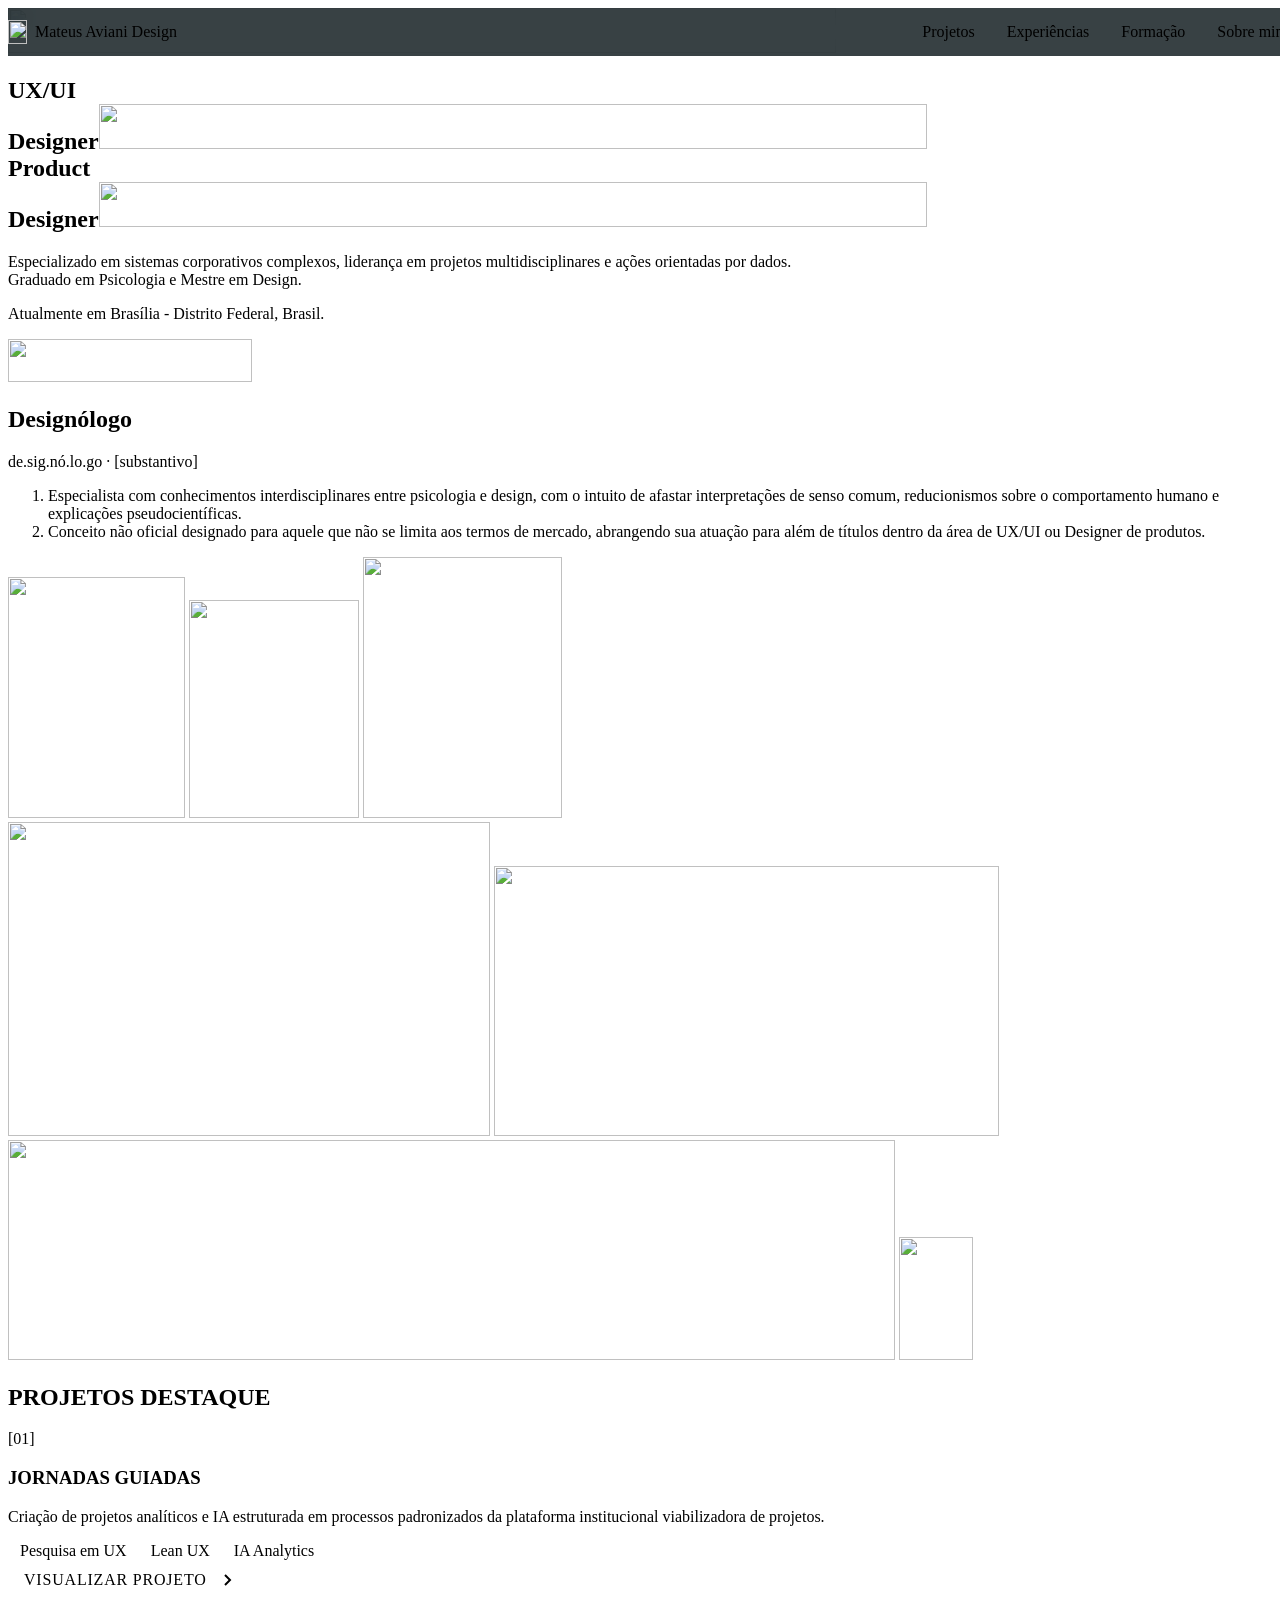
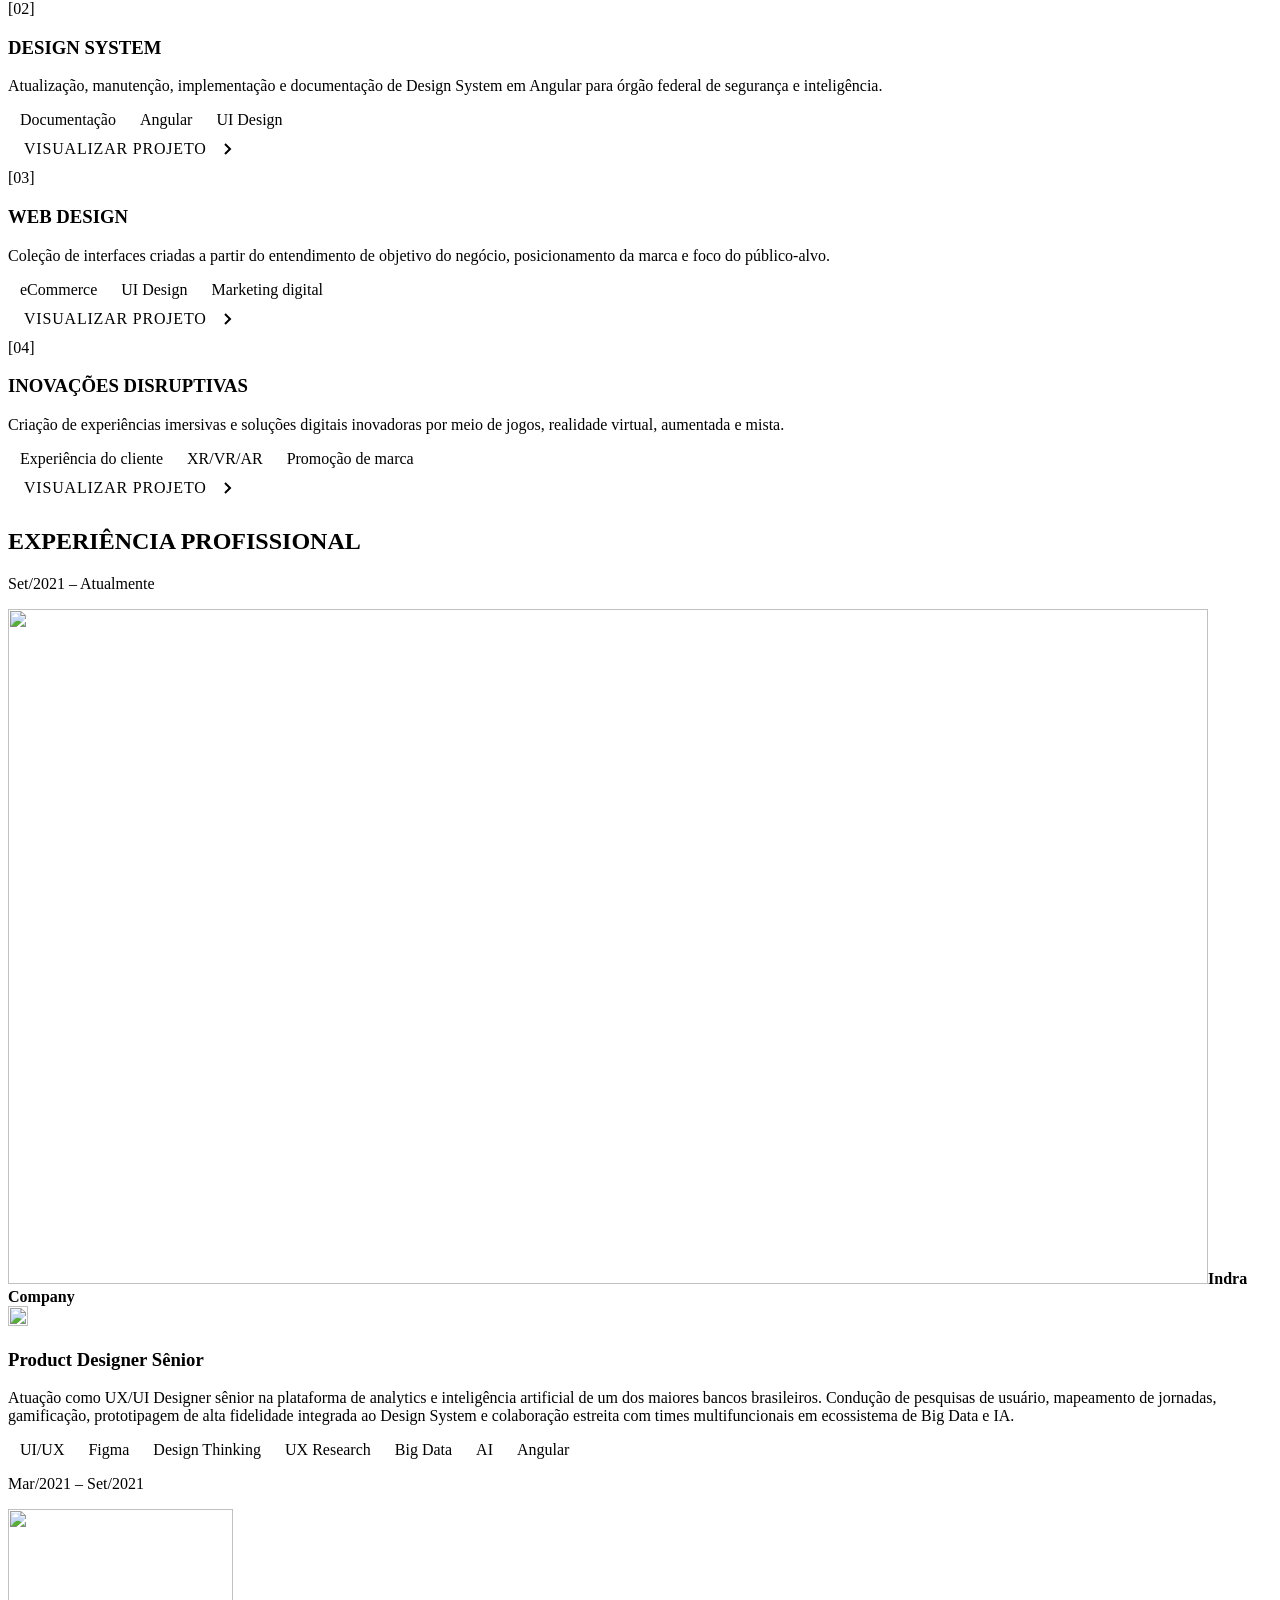
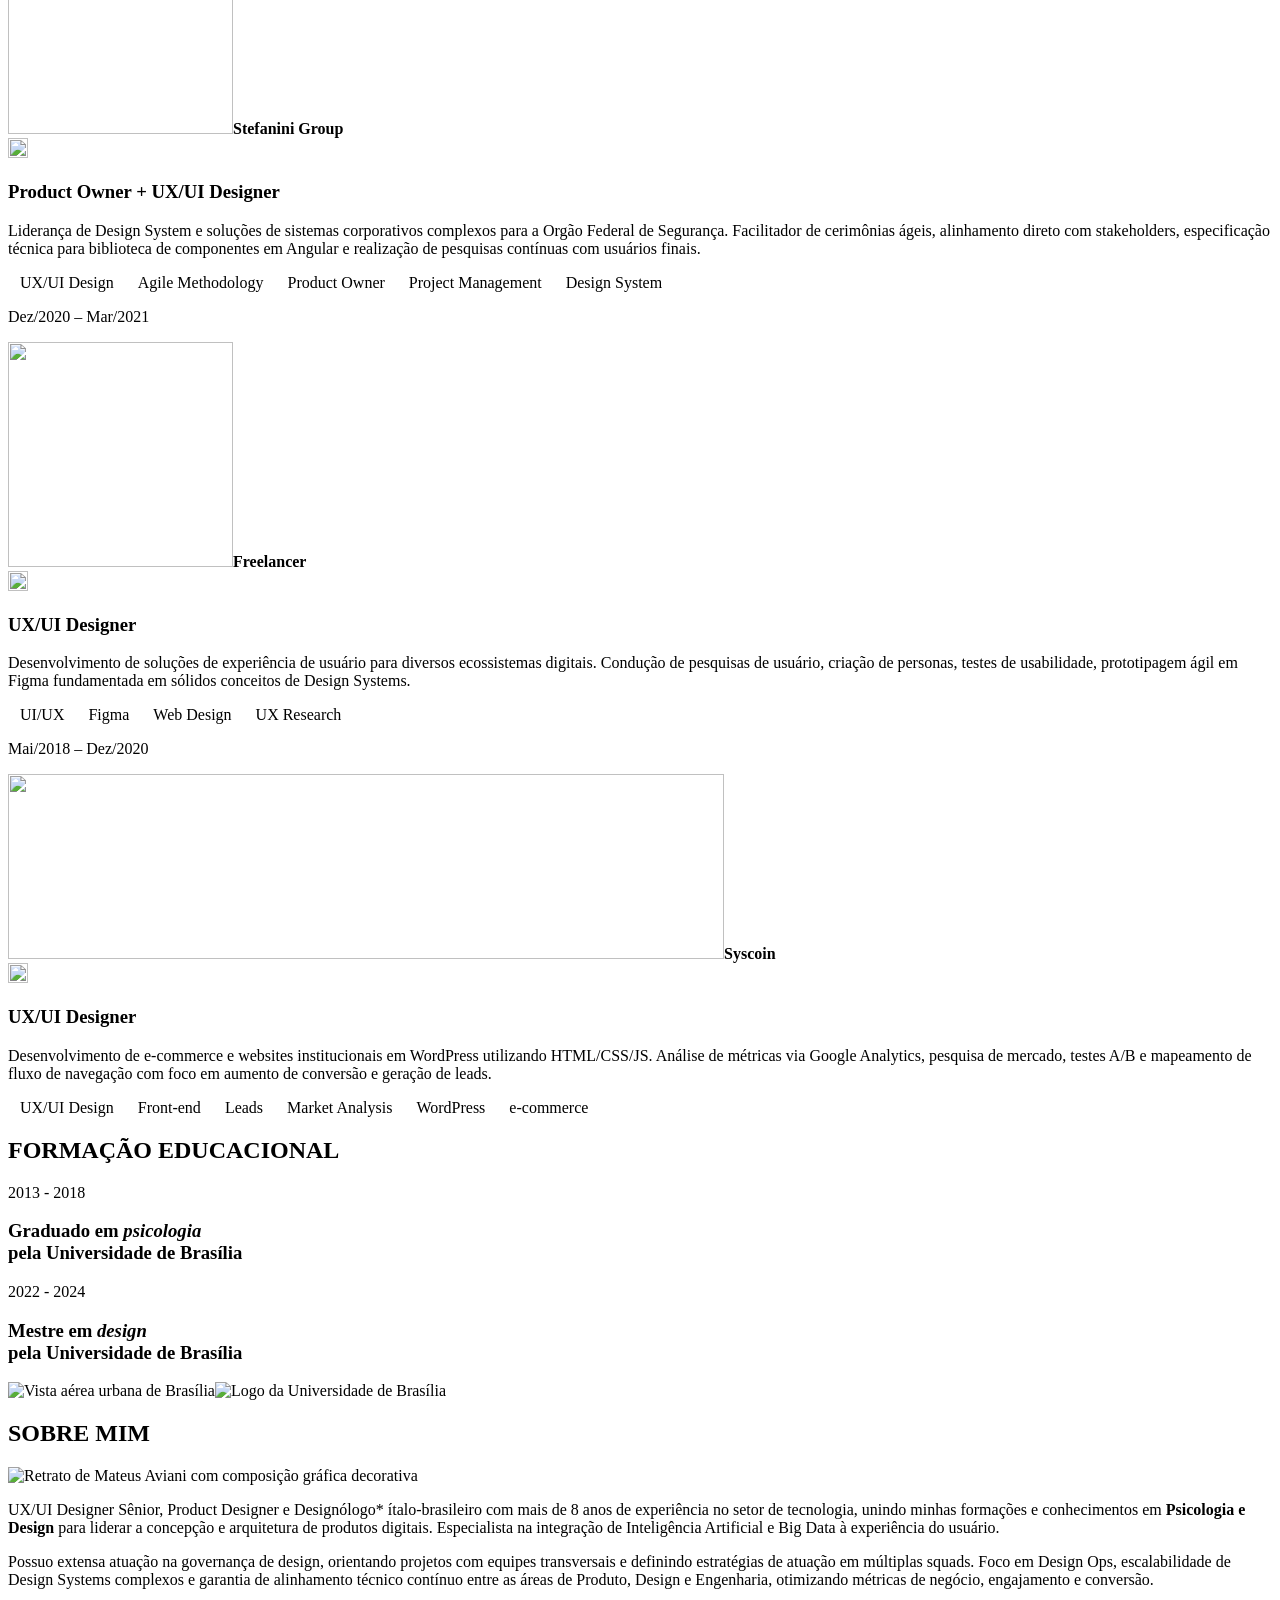
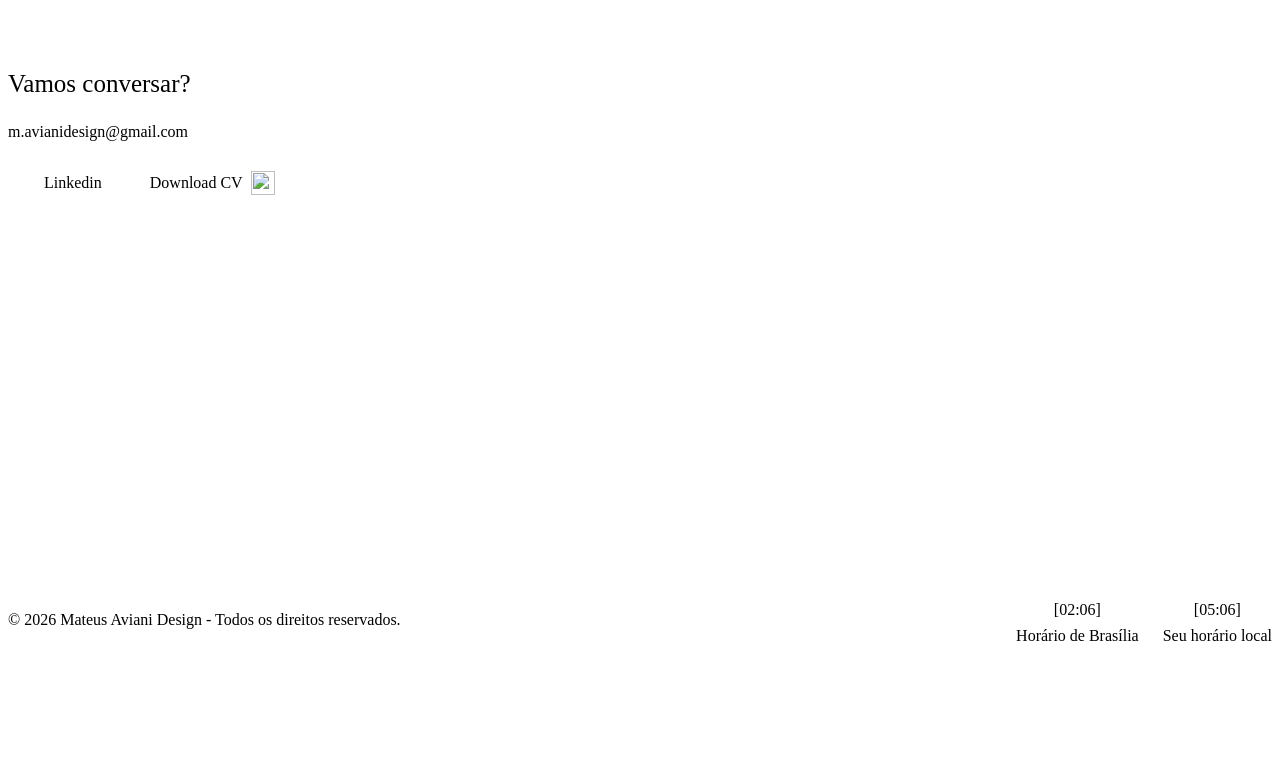
==== index.html @ 841a97c8 "Publica portfólio" ====
<!doctype html>
<html lang="pt-BR">

<head>
  <meta charset="utf-8">
  <meta name="viewport" content="width=device-width, initial-scale=1">
  <meta name="description" content="Portfólio de Mateus Aviani, UX/UI e Product Designer.">
  <title>Mateus Aviani Design</title>
  <link rel="icon" href="assets/icons/logo_black.svg" type="image/svg+xml" media="(prefers-color-scheme: light)">
  <link rel="icon" href="assets/icons/logo_white.svg" type="image/svg+xml" media="(prefers-color-scheme: dark)">
  <link rel="stylesheet" href="css/tokens.css">
  <link rel="stylesheet" href="css/base.css">
  <link rel="stylesheet" href="css/layout.css">
  <link rel="stylesheet" href="css/components.css">
  <link rel="stylesheet" href="css/index.css">
  <link
    href="https://fonts.googleapis.com/css2?family=Cal+Sans&family=Lora:ital,wght@0,400..700;1,400..700&family=Plus+Jakarta+Sans:ital,wght@0,200..800;1,200..800&display=swap"
    rel="stylesheet">
  <script defer src="https://cloud.umami.is/script.js" data-website-id="06928cb5-5bb8-43a7-b8ad-3320baeffa50"></script>
</head>

<body>
  <header class="site-header">
    <div class="container header-inner"><a class="brand" href="#inicio"><img src="assets/icons/logo-mateus-aviani.svg"
          width="19" height="24" alt="">Mateus Aviani Design</a><button class="menu-toggle" type="button"
        aria-expanded="false" aria-controls="site-nav">Menu</button>
      <nav id="site-nav" class="site-nav" aria-label="Navegação principal"><a href="#projetos">Projetos</a><a
          href="#experiencias">Experiências</a><a href="#formacao">Formação</a><a href="#sobre">Sobre mim</a></nav>
    </div>
  </header>
  <main>
    <section id="inicio" class="home-hero" aria-labelledby="home-title">
      <img class="home_hero__logo_bg" src="assets/images/desktop-1366px/logo_pd.gif" width="828" height="45"
        alt="" aria-hidden="true">
      <div class="container home-hero__layout">
        <div class="home-hero__intro">
          <h1 id="home-title" class="home-hero__title"><span class="home-hero__title-line">UX/UI<span class="home-hero__mobile-break"><br></span> Designer<img class="home-hero__scratch" src="assets/images/desktop-1366px/line-title.svg" width="828" height="45" alt="" aria-hidden="true" data-home-scratch></span><br><span class="home-hero__title-line">Product<span class="home-hero__mobile-break"><br></span> Designer<img class="home-hero__scratch" src="assets/images/desktop-1366px/line-title.svg" width="828" height="45" alt="" aria-hidden="true" data-home-scratch></span></h1>
          <div class="home-hero__copy">
            <p>Especializado em sistemas corporativos complexos, liderança em projetos multidisciplinares e ações
              orientadas por dados.<br>Graduado em <span>Psicologia</span> e Mestre em <span>Design</span>.</p>
            <p>Atualmente em Brasília - Distrito Federal, Brasil.</p>
          </div>
        </div>
        <img class="home-hero__arrow" src="assets/images/home-initial-sections-3942-881/arrow-035.png" width="244"
          height="43" alt="" aria-hidden="true" data-home-arrow>
      </div>
    </section>
    <section class="home-designologist section" aria-labelledby="designologist-title">
      <div class="container">
        <div class="home-designologist__definition">
          <div class="home-designologist__copy">
            <h2 id="designologist-title">Designólogo</h2>
            <p class="home-designologist__pronunciation">de.sig.nó.lo.go &middot; [substantivo]</p>
            <ol>
              <li>Especialista com conhecimentos interdisciplinares entre psicologia e design, com o intuito de afastar interpretações de senso comum, reducionismos sobre o comportamento humano e explicações pseudocientíficas.</li>
              <li>Conceito não oficial designado para aquele que não se limita aos termos de mercado, abrangendo sua atuação para além de títulos dentro da área de UX/UI ou Designer de produtos.</li>
            </ol>
          </div>
          <div class="home-designologist__sketches" aria-hidden="true">
            <img class="home-designologist__sketch home-designologist__sketch--back"
              src="assets/images/desktop-1366px/CamScanner 06-24-2022 10.51_2 1.jpg" width="177" height="241" alt=""
              loading="lazy">
            <img class="home-designologist__sketch home-designologist__sketch--middle"
              src="assets/images/desktop-1366px/CamScanner 06-24-2022 10.51_3 1.jpg" width="170" height="218" alt=""
              loading="lazy">
            <img class="home-designologist__sketch home-designologist__sketch--front"
              src="assets/images/home-initial-sections-3942-881/camscanner-design-sketch-01.png" width="199" height="261"
              alt="" loading="lazy">
          </div>
        </div>
        <div class="home-designologist__diagrams" aria-hidden="true">
          <img src="assets/images/desktop-1366px/Project Image 2.png" width="482" height="314" alt="" loading="lazy">
          <img src="assets/images/desktop-1366px/Project Image 3.png" width="505" height="270" alt="" loading="lazy">
        </div>
        <img class="home-designologist__ideas" src="assets/images/desktop-1366px/logo ideias 1.png" width="887" height="220"
          alt="" loading="lazy">
        <img class="home-designologist__mark" src="assets/images/desktop-1366px/logo rascunnho 1.png" width="74" height="123"
          alt="" loading="lazy">
      </div>
    </section>
    <section id="projetos" class="projects section">
      <div class="container">
        <h2 class="display-title">PROJETOS DESTAQUE</h2>
        <div class="project-list">
          <article class="project-card project-card--jornadas">
            <div class="project-content"><span class="index">[01]</span>
              <h3>JORNADAS GUIADAS</h3>
              <p>Criação de projetos analíticos e IA estruturada em processos padronizados da plataforma institucional
                viabilizadora de projetos.</p>
              <div class="tag-list"><span class="tag">Pesquisa em UX</span><span class="tag">Lean UX</span><span
                  class="tag">IA Analytics</span></div>
            </div>
            <div class="project-content">
              <a class="project-button" href="projetos/jornadas-guiadas.html">Visualizar projeto <svg
                  class="project-button__icon" width="24" height="24" viewBox="0 0 24 24" fill="none" aria-hidden="true"
                  focusable="false">
                  <path d="M10.707 17.707L16.414 12L10.707 6.293L9.293 7.707L13.586 12L9.293 16.293L10.707 17.707Z"
                    fill="currentColor"></path>
                </svg></a>
            </div>
          </article>
          <article class="project-card project-card--design-system">
            <div class="project-content"><span class="index">[02]</span>
              <h3>DESIGN SYSTEM</h3>
              <p>Atualização, manutenção, implementação e documentação de Design System em Angular para órgão federal de
                segurança e inteligência.</p>
              <div class="tag-list"><span class="tag">Documentação</span><span class="tag">Angular</span><span
                  class="tag">UI Design</span></div>
            </div>
            <div class="project-preview">
              <a class="project-button" href="projetos/design-system.html">Visualizar projeto <svg
                  class="project-button__icon" width="24" height="24" viewBox="0 0 24 24" fill="none" aria-hidden="true"
                  focusable="false">
                  <path d="M10.707 17.707L16.414 12L10.707 6.293L9.293 7.707L13.586 12L9.293 16.293L10.707 17.707Z"
                    fill="currentColor"></path>
                </svg></a>
            </div>
          </article>
          <article class="project-card project-card--web-design">
            <div class="project-content"><span class="index">[03]</span>
              <h3>WEB DESIGN</h3>
              <p>Coleção de interfaces criadas a partir do entendimento de objetivo do negócio, posicionamento da marca
                e foco do público-alvo.</p>
              <div class="tag-list"><span class="tag">eCommerce</span><span class="tag">UI Design</span><span
                  class="tag">Marketing digital</span></div>
            </div>
            <div class="project-preview">
              <a class="project-button" href="projetos/web-design.html">Visualizar projeto
                <svg class="project-button__icon" width="24" height="24" viewBox="0 0 24 24" fill="none"
                  aria-hidden="true" focusable="false">
                  <path d="M10.707 17.707L16.414 12L10.707 6.293L9.293 7.707L13.586 12L9.293 16.293L10.707 17.707Z"
                    fill="currentColor"></path>
                </svg>
              </a>
            </div>
          </article>
          <article class="project-card project-card--inovacoes">
            <div class="project-content"><span class="index">[04]</span>
              <h3>INOVAÇÕES DISRUPTIVAS</h3>
              <p>Criação de experiências imersivas e soluções digitais inovadoras por meio de jogos, realidade virtual,
                aumentada e mista.</p>
              <div class="tag-list"><span class="tag">Experiência do cliente</span><span
                  class="tag">XR/VR/AR</span><span class="tag">Promoção de marca</span></div>
            </div>
            <div class="project-preview">
              <a class="project-button" href="projetos/inovacoes-disruptivas.html">Visualizar projeto <svg
                  class="project-button__icon" width="24" height="24" viewBox="0 0 24 24" fill="none" aria-hidden="true"
                  focusable="false">
                  <path d="M10.707 17.707L16.414 12L10.707 6.293L9.293 7.707L13.586 12L9.293 16.293L10.707 17.707Z"
                    fill="currentColor"></path>
                </svg></a>
            </div>
          </article>
        </div>
      </div>
    </section>
    <section id="experiencias" class="experience section">
      <div class="container">
        <h2 class="section-title">EXPERIÊNCIA PROFISSIONAL</h2>
        <div class="timeline">
          <article class="timeline-item">
            <div class="timeline-meta">
              <p>Set/2021 – Atualmente</p><strong><img src="assets/images/desktop-1366px/experience-indra.png"
                  width="1200" height="675" alt="">Indra Company</strong>
            </div><span class="timeline-dot"><img src="assets/icons/timeline-dot.svg" width="20" height="20"
                alt=""></span>
            <div class="timeline-content">
              <h3>Product Designer Sênior</h3>
              <p>Atuação como UX/UI Designer sênior na plataforma de analytics e inteligência artificial de um dos
                maiores bancos brasileiros. Condução de pesquisas de usuário, mapeamento de jornadas, gamificação,
                prototipagem de alta fidelidade integrada ao Design System e colaboração estreita com times
                multifuncionais em ecossistema de Big Data e IA.</p>
              <div class="tag-list"><span class="tag">UI/UX</span><span class="tag">Figma</span><span class="tag">Design
                  Thinking</span><span class="tag">UX Research</span><span class="tag">Big Data</span><span
                  class="tag">AI</span><span class="tag">Angular</span></div>
            </div>
          </article>
          <article class="timeline-item">
            <div class="timeline-meta">
              <p>Mar/2021 – Set/2021</p><strong><img src="assets/images/desktop-1366px/experience-stefanini.png"
                  width="225" height="225" alt="">Stefanini Group</strong>
            </div><span class="timeline-dot"><img src="assets/icons/timeline-dot.svg" width="20" height="20"
                alt=""></span>
            <div class="timeline-content">
              <h3>Product Owner + UX/UI Designer</h3>
              <p>Liderança de Design System e soluções de sistemas corporativos complexos para a Orgão Federal de
                Segurança. Facilitador de cerimônias ágeis, alinhamento direto com stakeholders, especificação técnica
                para biblioteca de componentes em Angular e realização de pesquisas contínuas com usuários finais.</p>
              <div class="tag-list"><span class="tag">UX/UI Design</span><span class="tag">Agile Methodology</span><span
                  class="tag">Product Owner</span><span class="tag">Project Management</span><span class="tag">Design
                  System</span></div>
            </div>
          </article>
          <article class="timeline-item">
            <div class="timeline-meta">
              <p>Dez/2020 – Mar/2021</p><strong><img src="assets/images/desktop-1366px/experience-freelancer.png"
                  width="225" height="225" alt="">Freelancer</strong>
            </div><span class="timeline-dot"><img src="assets/icons/timeline-dot.svg" width="20" height="20"
                alt=""></span>
            <div class="timeline-content">
              <h3>UX/UI Designer</h3>
              <p>Desenvolvimento de soluções de experiência de usuário para diversos ecossistemas digitais. Condução de
                pesquisas de usuário, criação de personas, testes de usabilidade, prototipagem ágil em Figma
                fundamentada em sólidos conceitos de Design Systems.</p>
              <div class="tag-list"><span class="tag">UI/UX</span><span class="tag">Figma</span><span class="tag">Web
                  Design</span><span class="tag">UX Research</span></div>
            </div>
          </article>
          <article class="timeline-item">
            <div class="timeline-meta">
              <p>Mai/2018 – Dez/2020</p><strong><img src="assets/images/desktop-1366px/experience-syscoin.png"
                  width="716" height="185" alt="">Syscoin</strong>
            </div><span class="timeline-dot last"><img src="assets/icons/timeline-dot.svg" width="20" height="20"
                alt=""></span>
            <div class="timeline-content">
              <h3>UX/UI Designer</h3>
              <p>Desenvolvimento de e-commerce e websites institucionais em WordPress utilizando HTML/CSS/JS. Análise de
                métricas via Google Analytics, pesquisa de mercado, testes A/B e mapeamento de fluxo de navegação com
                foco em aumento de conversão e geração de leads.</p>
              <div class="tag-list"><span class="tag">UX/UI Design</span><span class="tag">Front-end</span><span
                  class="tag">Leads</span><span class="tag">Market Analysis</span><span
                  class="tag">WordPress</span><span class="tag">e-commerce</span></div>
            </div>
          </article>
        </div>
      </div>
    </section>
    <section id="formacao" class="education section">
      <div class="container">
        <h2 class="section-title">FORMAÇÃO EDUCACIONAL</h2>
        <div class="education-grid">
          <div class="education-list">
            <article>
              <p>2013 - 2018</p>
              <h3>Graduado em <em>psicologia</em><br>pela Universidade de Brasília</h3>
            </article>
            <article>
              <p>2022 - 2024</p>
              <h3>Mestre em <em>design</em><br>pela Universidade de Brasília</h3>
            </article>
          </div>
          <div class="education-visual"><img src="assets/images/desktop-1366px/education-unb.png" width="485"
              height="339" alt="Vista aérea urbana de Brasília" loading="lazy"><img
              src="assets/images/desktop-1366px/education-unb-logo.png" width="208" height="95"
              alt="Logo da Universidade de Brasília" loading="lazy"></div>
        </div>
      </div>
    </section>
    <section id="sobre" class="about section">
      <div class="container">
        <h2 class="section-title">SOBRE MIM</h2>
        <div class="about-content">
          <div class="about-visual"><img class="about-composition"
              src="assets/images/desktop-1366px/about-composition.png" width="359" height="344"
              alt="Retrato de Mateus Aviani com composição gráfica decorativa" loading="lazy"></div>
          <div>
            <p>UX/UI Designer Sênior, Product Designer e Designólogo* ítalo-brasileiro com mais de 8 anos de experiência
              no setor de tecnologia, unindo minhas formações e conhecimentos em <strong>Psicologia e Design</strong>
              para liderar a concepção e arquitetura de produtos digitais. Especialista na integração de Inteligência
              Artificial e Big Data à experiência do usuário.</p>
            <p>Possuo extensa atuação na governança de design, orientando projetos com equipes transversais e definindo
              estratégias de atuação em múltiplas squads. Foco em Design Ops, escalabilidade de Design Systems complexos
              e garantia de alinhamento técnico contínuo entre as áreas de Produto, Design e Engenharia, otimizando
              métricas de negócio, engajamento e conversão.</p>
          </div>
        </div>
      </div>
    </section>
  </main>
  <footer class="contact">
    <div class="contact-pattern"></div>
    <div class="container">
      <div class="contact-main">
        <p>Vamos conversar?</p><a href="mailto:m.avianidesign@gmail.com">m.avianidesign@gmail.com</a>
        <div class="contact-links"><a href="#linkedin"><img src="assets/icons/linkedin.svg" alt="">Linkedin</a><a
            href="#download">Download CV <img src="assets/icons/download.svg" alt=""></a></div>
      </div>
      <div class="footer-row">
        <p>© 2026 Mateus Aviani Design - Todos os direitos reservados.</p>
        <div class="time-info">
          <div><b data-brasilia-time>[--:--]</b><span>Horário de Brasília</span></div>
          <div><b data-local-time>[--:--]</b><span>Seu horário local</span></div>
        </div>
      </div>
    </div>
  </footer>
  <script src="js/main.js"></script>
</body>

</html>
---- css/components.css ----
.case-title {
    color: var(--color-text);
    letter-spacing: -0.0220588235em;
}

.case-title--hero {
    font-size: 4.25rem;
    line-height: 1.25;
    letter-spacing: -0.0220588235em;
}

.case-cover {
    position: relative;
    overflow: hidden;
    border-bottom: 2px solid var(--color-text-secondary);
    isolation: isolate;
    min-height: 90vh;
}

.case-cover__layout {
    position: relative;
    z-index: 1;
    display: grid;
    grid-template-columns: minmax(0, 550px) minmax(0, 450px);
    align-items: start;
    justify-content: space-between;
    gap: var(--space-16);
    padding-block: 80px 48px;

}

.case-cover__intro {
    display: grid;
    gap: var(--space-10);
    min-width: 0;
}

.case-cover__context {
    display: grid;
    gap: var(--space-4);
}

.case-cover__copy {
    display: grid;
    gap: var(--space-4);
    color: var(--color-text-soft);
    font: var(--weight-regular) var(--text-sm) / var(--leading-body) var(--font-body);
}

.case-cover__meta {
    display: grid;
    min-width: 0;
    align-content: start;
    gap: var(--space-10);
    margin: 0;
}

.case-cover__meta div {
    display: flex;
    align-items: center;
    justify-content: space-between;
    gap: var(--space-10);
    padding-bottom: var(--space-3);
    border-bottom: 1px solid var(--color-border-subtle);
}

.case-cover__meta dt,
.eyebrow {
    color: var(--color-text-secondary);
    font: var(--weight-bold) var(--text-label) / var(--leading-ui) var(--font-interface);
    letter-spacing: 0.1em;
    text-transform: uppercase;
}

.case-cover__meta dd {
    max-width: 320px;
    margin: 0;
    color: var(--color-text);
    font: var(--weight-regular) 1rem / var(--leading-body) var(--font-body);
    text-align: right;
}

.case-title--section {
    font-size: var(--text-heading-sm);
    line-height: 1.25;
}

.case-title--subsection {
    font-size: var(--text-case-subtitle);
    line-height: var(--leading-tight);
    letter-spacing: -0.014em;
}

.notice {
    margin: 24px auto;
    width: min(830px, calc(100% - 48px));
    display: grid;
    gap: var(--space-2);
    padding: var(--space-2);
    overflow: clip;
    border: 2px solid transparent;
    border-radius: var(--radius-md);
    box-shadow: var(--shadow-200);

}

.notice--nda {
    border-color: var(--color-warning);
    background: var(--color-warning-surface);
}

.notice__header {
    display: flex;
    align-items: flex-start;
    gap: var(--space-2);
}

.notice__icon {
    flex: 0 0 var(--space-6);
    width: var(--space-6);
    height: var(--space-6);
}

.notice__title {
    color: var(--color-on-warning);
    font: var(--weight-regular) var(--text-notice-title) / var(--leading-ui) var(--font-display);
}

.notice__copy {
    color: var(--color-on-warning);
    font: var(--weight-regular) var(--text-notice-copy) / var(--leading-body) var(--font-interface);
}

.back-link {
    position: fixed;
    z-index: 5;
    top: 16px;
    left: 16px;
    display: flex;
    width: 52px;
    height: 38px;
    place-items: center;
    padding: var(--space-2) var(--space-3);
    border: 1px solid var(--color-accent);
    border-radius: var(--radius-pill);
    background: var(--color-surface-float);
    box-shadow: var(--shadow-floating);
}

.back-link img {
    width: var(--space-6);
    height: var(--space-6);
}

.surface-card {
    border-radius: var(--radius-md);
    background: var(--color-surface);
}

.surface-card--lg {
    border-radius: var(--radius-lg);
}



.icon-badge {
    --icon-badge-size: var(--space-8);
    --icon-badge-content-size: var(--space-4);
    display: grid;
    width: var(--icon-badge-size);
    height: var(--icon-badge-size);
    place-items: center;
    flex: 0 0 var(--icon-badge-size);
    border-radius: var(--radius-pill);
    background: var(--color-surface-inverse);
}

.icon-badge > img {
    width: var(--icon-badge-content-size);
    height: var(--icon-badge-content-size);
}

.icon-badge--sm {
    --icon-badge-size: 40px;
    --icon-badge-content-size: 24px;
}

.icon-badge--md {
    --icon-badge-size: 48px;
    --icon-badge-content-size: 32px;
}

.icon-badge--lg {
    --icon-badge-size: 96px;
    --icon-badge-content-size: var(--space-12);
}

.icon-badge--xl {
    --icon-badge-size: 112px;
    --icon-badge-content-size: var(--space-16);
}

.media-frame {
    position: relative;
    min-width: 0;
    margin: 0;
    overflow: hidden;
    contain: paint;
    border-radius: var(--radius-md);
}

.tag {
    padding: 6px 12px;
    border-radius: 20px;
    background: var(--color-surface);
    color: var(--color-text-muted);
    font: 600 0.75rem/1 var(--font-interface);
    white-space: nowrap
}

.project-button {
    width: max-content;
    display: inline-flex;
    align-items: center;
    gap: 8px;
    padding: 8px 16px;
    border: 1px solid var(--color-accent);
    border-radius: 99px;
    color: var(--color-text-secondary);
    font: 700 0.75rem/1 var(--font-interface);
    letter-spacing: 0.05em;
    text-decoration: none;
    text-transform: uppercase;
    transition: color var(--duration-fast) ease, background-color var(--duration-fast) ease;
}

.project-button:hover{
    color: var(--color-background);
    background-color: var(--color-accent);

}

.project-button__icon {
    display: block;
    flex: 0 0 24px;
    width: 24px;
    height: 24px;
    color: var(--color-accent);
    transition: color var(--duration-fast) ease;
}

.project-button:hover .project-button__icon {
    color: var(--color-background);
}

.site-header {
    position: fixed;
    width: 100%;
    height: 48px;
    z-index: 99;
    border-bottom: 1px solid var(--color-border);
    background: rgb(29 39 43/.88);
    backdrop-filter: blur(12px)
}

.header-inner {
    height: 100%;
    display: flex;
    align-items: center;
    justify-content: space-between
}

.brand {
    display: inline-flex;
    align-items: center;
    gap: 8px;
    color: var(--color-text);
    font: 1rem/1.35 var(--font-display);
    text-decoration: none
}

.brand img {
    width: 19px;
    height: 24px
}

.site-nav {
    display: flex;
    gap: 32px
}

.site-nav a {
    color: var(--color-text-muted);
    font: 1rem/1.35 var(--font-interface);
    text-decoration: none;
    transition: color var(--duration-fast) ease;
}

.site-nav a:hover,
.site-nav a[aria-current="page"] {
    color: var(--color-text-soft);
}

.menu-toggle {
    display: none
}

.contact {
    min-height: 680px;
    position: relative;
    overflow: hidden;
    padding: 40px 0;
    border-top: 1px solid var(--color-text-secondary)
}

.contact-pattern {
    position: absolute;
    top: 46px;
    left: calc(50% - 228px);
    width: 457px;
    height: 586px;
    background: url('../assets/icons/contact-pattern.svg') center/contain no-repeat;
    opacity: 1
}

.contact>.container {
    height: 600px;
    position: relative;
    display: flex;
    flex-direction: column;
    justify-content: space-between
}

.contact-main p {
    font-size: 1.5625rem
}

.contact-main {
    container-type: inline-size
}

.contact-main>a {
    max-inline-size: 100%;
    color: var(--color-text-secondary);
    font: 400 clamp(1.125rem, 6cqi, 4.25rem) / 1.25 var(--font-display);
    white-space: nowrap;
    text-decoration: none
}

.contact-links {
    display: flex;
    gap: 24px;
    margin-top: 24px
}

.contact-links a {
    display: inline-flex;
    align-items: center;
    gap: 8px;
    padding: 6px 12px;
    border: 1px solid var(--color-text);
    border-radius: 99px;
    color: var(--color-text);
    font: 1rem/1.35 var(--font-display);
    text-decoration: none
}

.contact-links img {
    width: 16px;
    height: 16px
}

.contact-links a:last-child img {
    width: 24px;
    height: 24px
}

.footer-row {
    display: flex;
    align-items: end;
    justify-content: space-between
}

.time-info {
    display: flex;
    gap: 24px;
    text-align: center
}

.time-info div {
    display: grid;
    gap: 8px
}

.time-info b {
    color: var(--color-border);
    font: 500 1rem/1 var(--font-mono)
}

.time-info__separator {
    display: inline-block;
    animation: time-separator-blink 1s steps(1, end) infinite
}

@keyframes time-separator-blink {
    50% {
        opacity: 0
    }
}

.time-info span {
    font: 500 0.75rem/1 var(--font-interface)
}

@media (max-width: 64rem) {
    .case-cover__layout {
        grid-template-columns: minmax(0, 1fr);
        gap: var(--space-12);
        padding-block: 48px 16px;
    }
}

@media(max-width:640px) {
    .case-cover {
        min-height: 0;
    }

    .case-cover__layout {
        gap: var(--space-10);
    }

    .case-cover__meta div {
        align-items: flex-start;
        flex-direction: column;
        gap: var(--space-1);
    }

    .case-cover__meta dd {
        max-width: none;
        text-align: left;
    }

    .case-title--hero {
        font-size: 4rem;
        line-height: var(--leading-tight);
    }

    .notice__title {
        font-size: 0.9375rem;
    }

    .site-nav {
        display: none
    }

    .menu-toggle {
        display: block;
        border: 1px solid var(--color-accent);
        background: transparent;
        color: var(--color-text)
    }

    .site-nav.is-open {
        position: absolute;
        top: 48px;
        right: 24px;
        display: flex;
        flex-direction: column;
        padding: 16px;
        background: var(--color-surface);
        border: 1px solid var(--color-accent)
    }

    .contact {
        min-height: 0
    }

    .contact>.container {
        gap: 72px
    }

    .footer-row {
        align-items: stretch;
        flex-direction: column;
        gap: 32px
    }

    .time-info {
        align-self: center;
        order: -1
    }

    .footer-row>p {
        text-align: center
    }

    .contact-pattern {
        left: 10%;
        width: 80%
    }
}
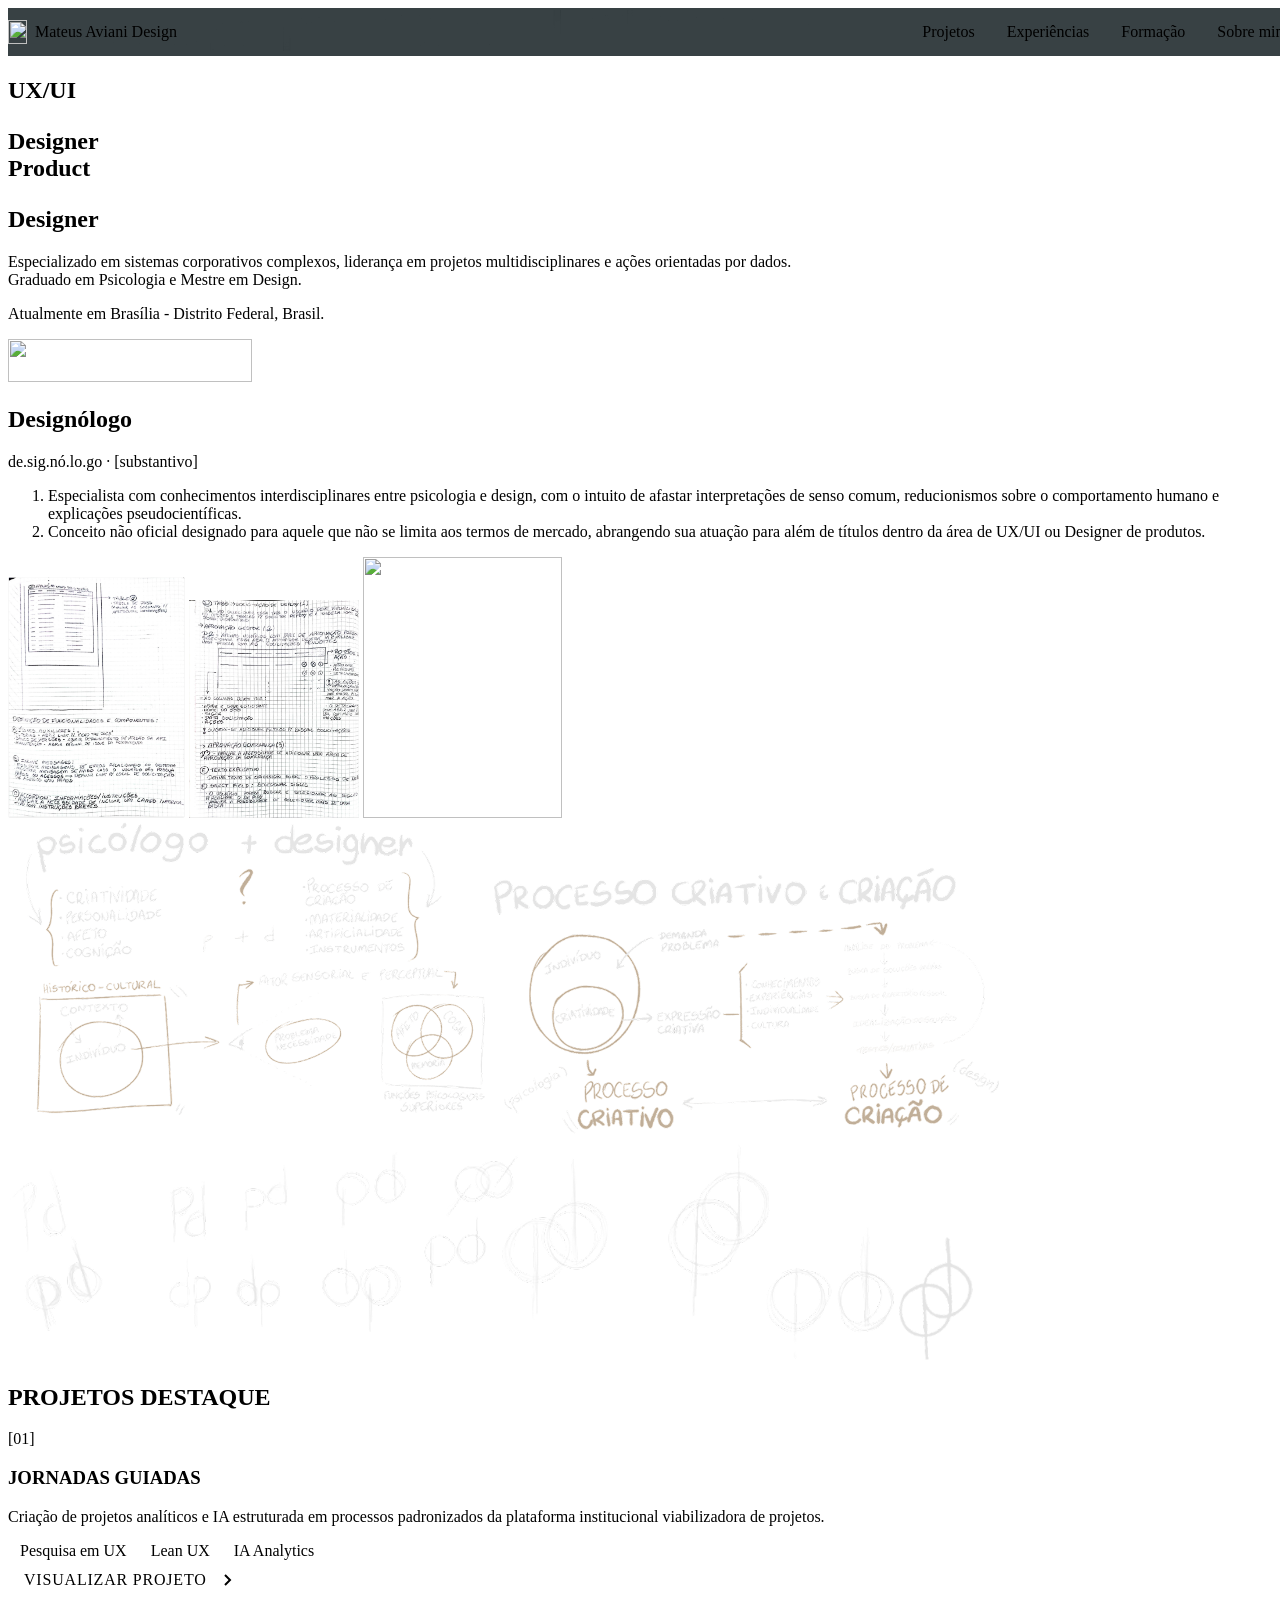
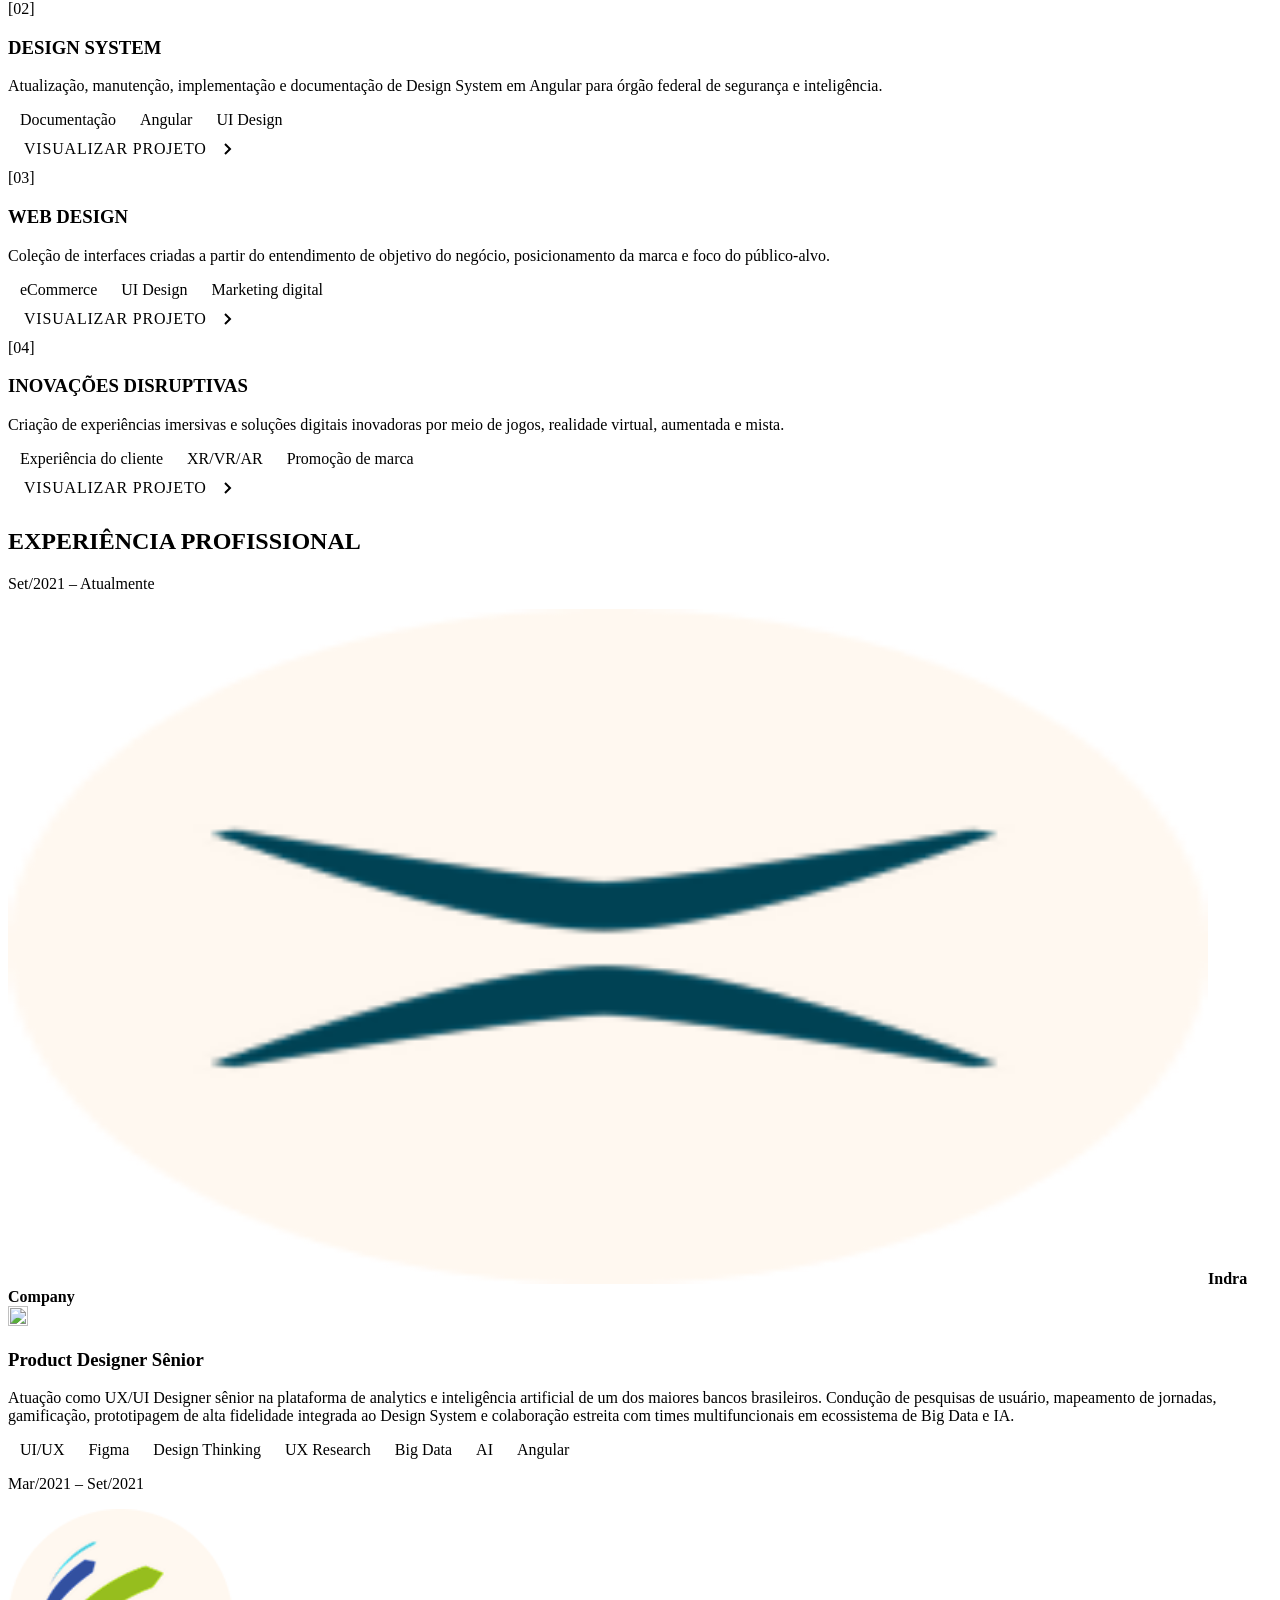
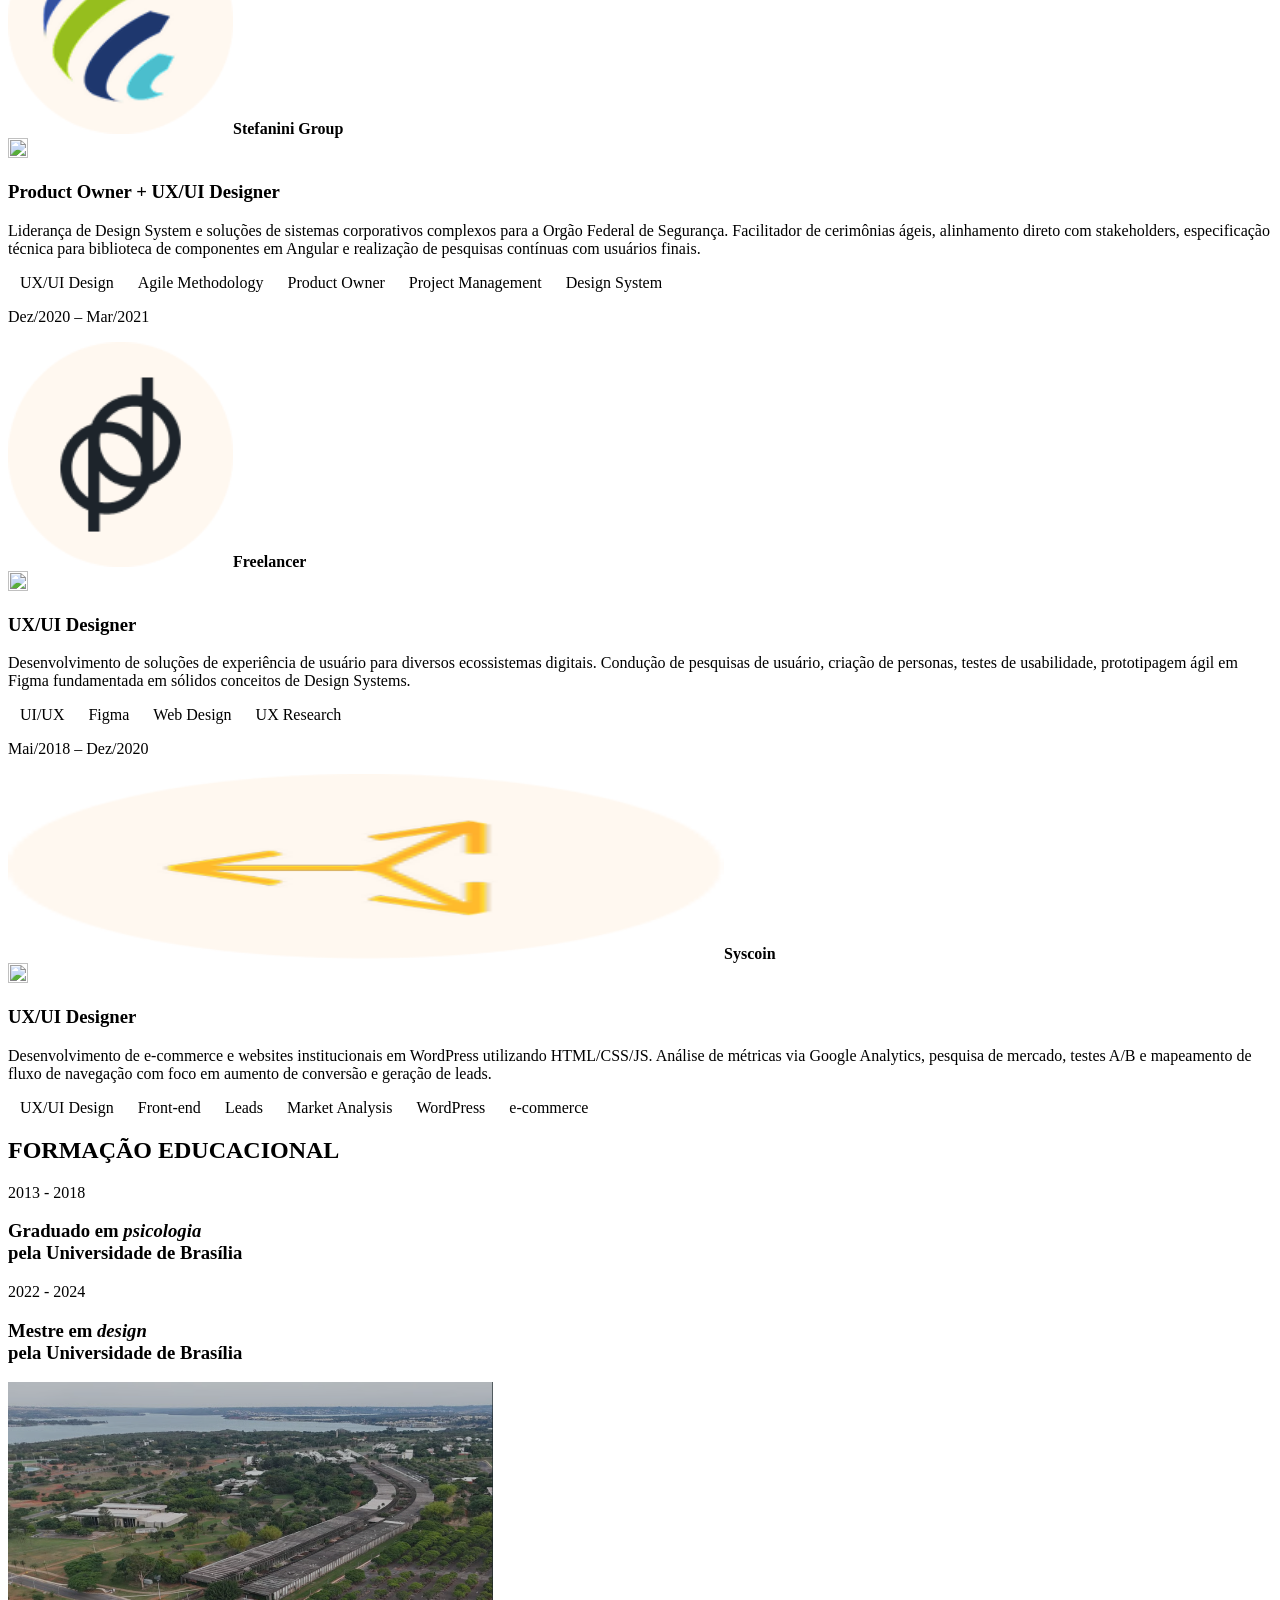
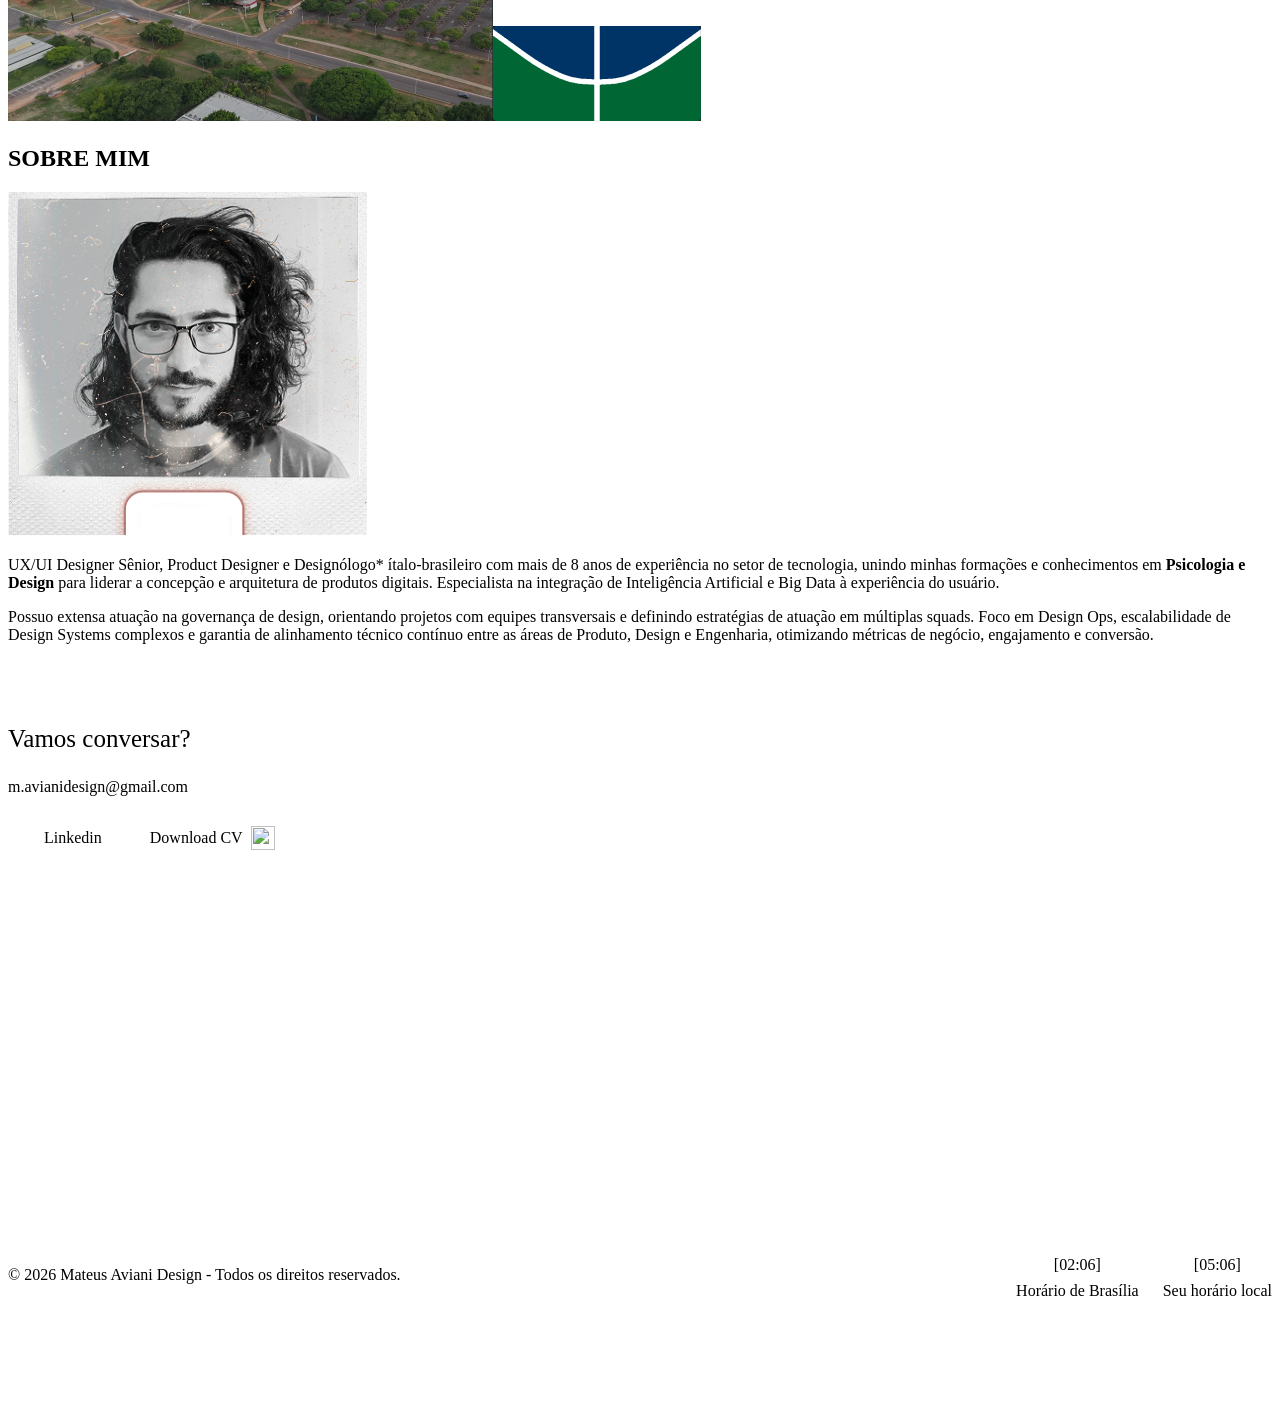
==== commit 94a085a4: "Atualiza links do footer e organiza assets da home" ====
--- a/index.html
+++ b/index.html
@@ -30,11 +30,11 @@
   </header>
   <main>
     <section id="inicio" class="home-hero" aria-labelledby="home-title">
-      <img class="home_hero__logo_bg" src="assets/images/desktop-1366px/logo_pd.gif" width="828" height="45"
+      <img class="home_hero__logo_bg" src="assets/images/index/logo_pd.gif" width="828" height="45"
         alt="" aria-hidden="true">
       <div class="container home-hero__layout">
         <div class="home-hero__intro">
-          <h1 id="home-title" class="home-hero__title"><span class="home-hero__title-line">UX/UI<span class="home-hero__mobile-break"><br></span> Designer<img class="home-hero__scratch" src="assets/images/desktop-1366px/line-title.svg" width="828" height="45" alt="" aria-hidden="true" data-home-scratch></span><br><span class="home-hero__title-line">Product<span class="home-hero__mobile-break"><br></span> Designer<img class="home-hero__scratch" src="assets/images/desktop-1366px/line-title.svg" width="828" height="45" alt="" aria-hidden="true" data-home-scratch></span></h1>
+          <h1 id="home-title" class="home-hero__title"><span class="home-hero__title-line">UX/UI<span class="home-hero__mobile-break"><br></span> Designer<img class="home-hero__scratch" src="assets/images/index/line-title.svg" width="828" height="45" alt="" aria-hidden="true" data-home-scratch></span><br><span class="home-hero__title-line">Product<span class="home-hero__mobile-break"><br></span> Designer<img class="home-hero__scratch" src="assets/images/index/line-title.svg" width="828" height="45" alt="" aria-hidden="true" data-home-scratch></span></h1>
           <div class="home-hero__copy">
             <p>Especializado em sistemas corporativos complexos, liderança em projetos multidisciplinares e ações
               orientadas por dados.<br>Graduado em <span>Psicologia</span> e Mestre em <span>Design</span>.</p>
@@ -58,10 +58,10 @@
           </div>
           <div class="home-designologist__sketches" aria-hidden="true">
             <img class="home-designologist__sketch home-designologist__sketch--back"
-              src="assets/images/desktop-1366px/CamScanner 06-24-2022 10.51_2 1.jpg" width="177" height="241" alt=""
+              src="assets/images/index/CamScanner 06-24-2022 10.51_2 1.jpg" width="177" height="241" alt=""
               loading="lazy">
             <img class="home-designologist__sketch home-designologist__sketch--middle"
-              src="assets/images/desktop-1366px/CamScanner 06-24-2022 10.51_3 1.jpg" width="170" height="218" alt=""
+              src="assets/images/index/CamScanner 06-24-2022 10.51_3 1.jpg" width="170" height="218" alt=""
               loading="lazy">
             <img class="home-designologist__sketch home-designologist__sketch--front"
               src="assets/images/home-initial-sections-3942-881/camscanner-design-sketch-01.png" width="199" height="261"
@@ -69,12 +69,12 @@
           </div>
         </div>
         <div class="home-designologist__diagrams" aria-hidden="true">
-          <img src="assets/images/desktop-1366px/Project Image 2.png" width="482" height="314" alt="" loading="lazy">
-          <img src="assets/images/desktop-1366px/Project Image 3.png" width="505" height="270" alt="" loading="lazy">
-        </div>
-        <img class="home-designologist__ideas" src="assets/images/desktop-1366px/logo ideias 1.png" width="887" height="220"
+          <img src="assets/images/index/Project Image 2.png" width="482" height="314" alt="" loading="lazy">
+          <img src="assets/images/index/Project Image 3.png" width="505" height="270" alt="" loading="lazy">
+        </div>
+        <img class="home-designologist__ideas" src="assets/images/index/logo ideias 1.png" width="887" height="220"
           alt="" loading="lazy">
-        <img class="home-designologist__mark" src="assets/images/desktop-1366px/logo rascunnho 1.png" width="74" height="123"
+        <img class="home-designologist__mark" src="assets/images/index/logo rascunnho 1.png" width="74" height="123"
           alt="" loading="lazy">
       </div>
     </section>
@@ -160,7 +160,7 @@
         <div class="timeline">
           <article class="timeline-item">
             <div class="timeline-meta">
-              <p>Set/2021 – Atualmente</p><strong><img src="assets/images/desktop-1366px/experience-indra.png"
+              <p>Set/2021 – Atualmente</p><strong><img src="assets/images/index/experience-indra.png"
                   width="1200" height="675" alt="">Indra Company</strong>
             </div><span class="timeline-dot"><img src="assets/icons/timeline-dot.svg" width="20" height="20"
                 alt=""></span>
@@ -177,7 +177,7 @@
           </article>
           <article class="timeline-item">
             <div class="timeline-meta">
-              <p>Mar/2021 – Set/2021</p><strong><img src="assets/images/desktop-1366px/experience-stefanini.png"
+              <p>Mar/2021 – Set/2021</p><strong><img src="assets/images/index/experience-stefanini.png"
                   width="225" height="225" alt="">Stefanini Group</strong>
             </div><span class="timeline-dot"><img src="assets/icons/timeline-dot.svg" width="20" height="20"
                 alt=""></span>
@@ -193,7 +193,7 @@
           </article>
           <article class="timeline-item">
             <div class="timeline-meta">
-              <p>Dez/2020 – Mar/2021</p><strong><img src="assets/images/desktop-1366px/experience-freelancer.png"
+              <p>Dez/2020 – Mar/2021</p><strong><img src="assets/images/index/experience-freelancer.png"
                   width="225" height="225" alt="">Freelancer</strong>
             </div><span class="timeline-dot"><img src="assets/icons/timeline-dot.svg" width="20" height="20"
                 alt=""></span>
@@ -208,7 +208,7 @@
           </article>
           <article class="timeline-item">
             <div class="timeline-meta">
-              <p>Mai/2018 – Dez/2020</p><strong><img src="assets/images/desktop-1366px/experience-syscoin.png"
+              <p>Mai/2018 – Dez/2020</p><strong><img src="assets/images/index/experience-syscoin.png"
                   width="716" height="185" alt="">Syscoin</strong>
             </div><span class="timeline-dot last"><img src="assets/icons/timeline-dot.svg" width="20" height="20"
                 alt=""></span>
@@ -239,9 +239,9 @@
               <h3>Mestre em <em>design</em><br>pela Universidade de Brasília</h3>
             </article>
           </div>
-          <div class="education-visual"><img src="assets/images/desktop-1366px/education-unb.png" width="485"
+          <div class="education-visual"><img src="assets/images/index/education-unb.png" width="485"
               height="339" alt="Vista aérea urbana de Brasília" loading="lazy"><img
-              src="assets/images/desktop-1366px/education-unb-logo.png" width="208" height="95"
+              src="assets/images/index/education-unb-logo.png" width="208" height="95"
               alt="Logo da Universidade de Brasília" loading="lazy"></div>
         </div>
       </div>
@@ -251,7 +251,7 @@
         <h2 class="section-title">SOBRE MIM</h2>
         <div class="about-content">
           <div class="about-visual"><img class="about-composition"
-              src="assets/images/desktop-1366px/about-composition.png" width="359" height="344"
+              src="assets/images/index/about-composition.png" width="359" height="344"
               alt="Retrato de Mateus Aviani com composição gráfica decorativa" loading="lazy"></div>
           <div>
             <p>UX/UI Designer Sênior, Product Designer e Designólogo* ítalo-brasileiro com mais de 8 anos de experiência
@@ -272,8 +272,8 @@
     <div class="container">
       <div class="contact-main">
         <p>Vamos conversar?</p><a href="mailto:m.avianidesign@gmail.com">m.avianidesign@gmail.com</a>
-        <div class="contact-links"><a href="#linkedin"><img src="assets/icons/linkedin.svg" alt="">Linkedin</a><a
-            href="#download">Download CV <img src="assets/icons/download.svg" alt=""></a></div>
+        <div class="contact-links"><a href="https://www.linkedin.com/in/mateus-aviani/" target="_blank" rel="noopener noreferrer"><img src="assets/icons/linkedin.svg" alt="">Linkedin</a><a
+            href="assets/doc/Mateus_Aviani_Product_Designer.pdf" download>Download CV <img src="assets/icons/download.svg" alt=""></a></div>
       </div>
       <div class="footer-row">
         <p>© 2026 Mateus Aviani Design - Todos os direitos reservados.</p>
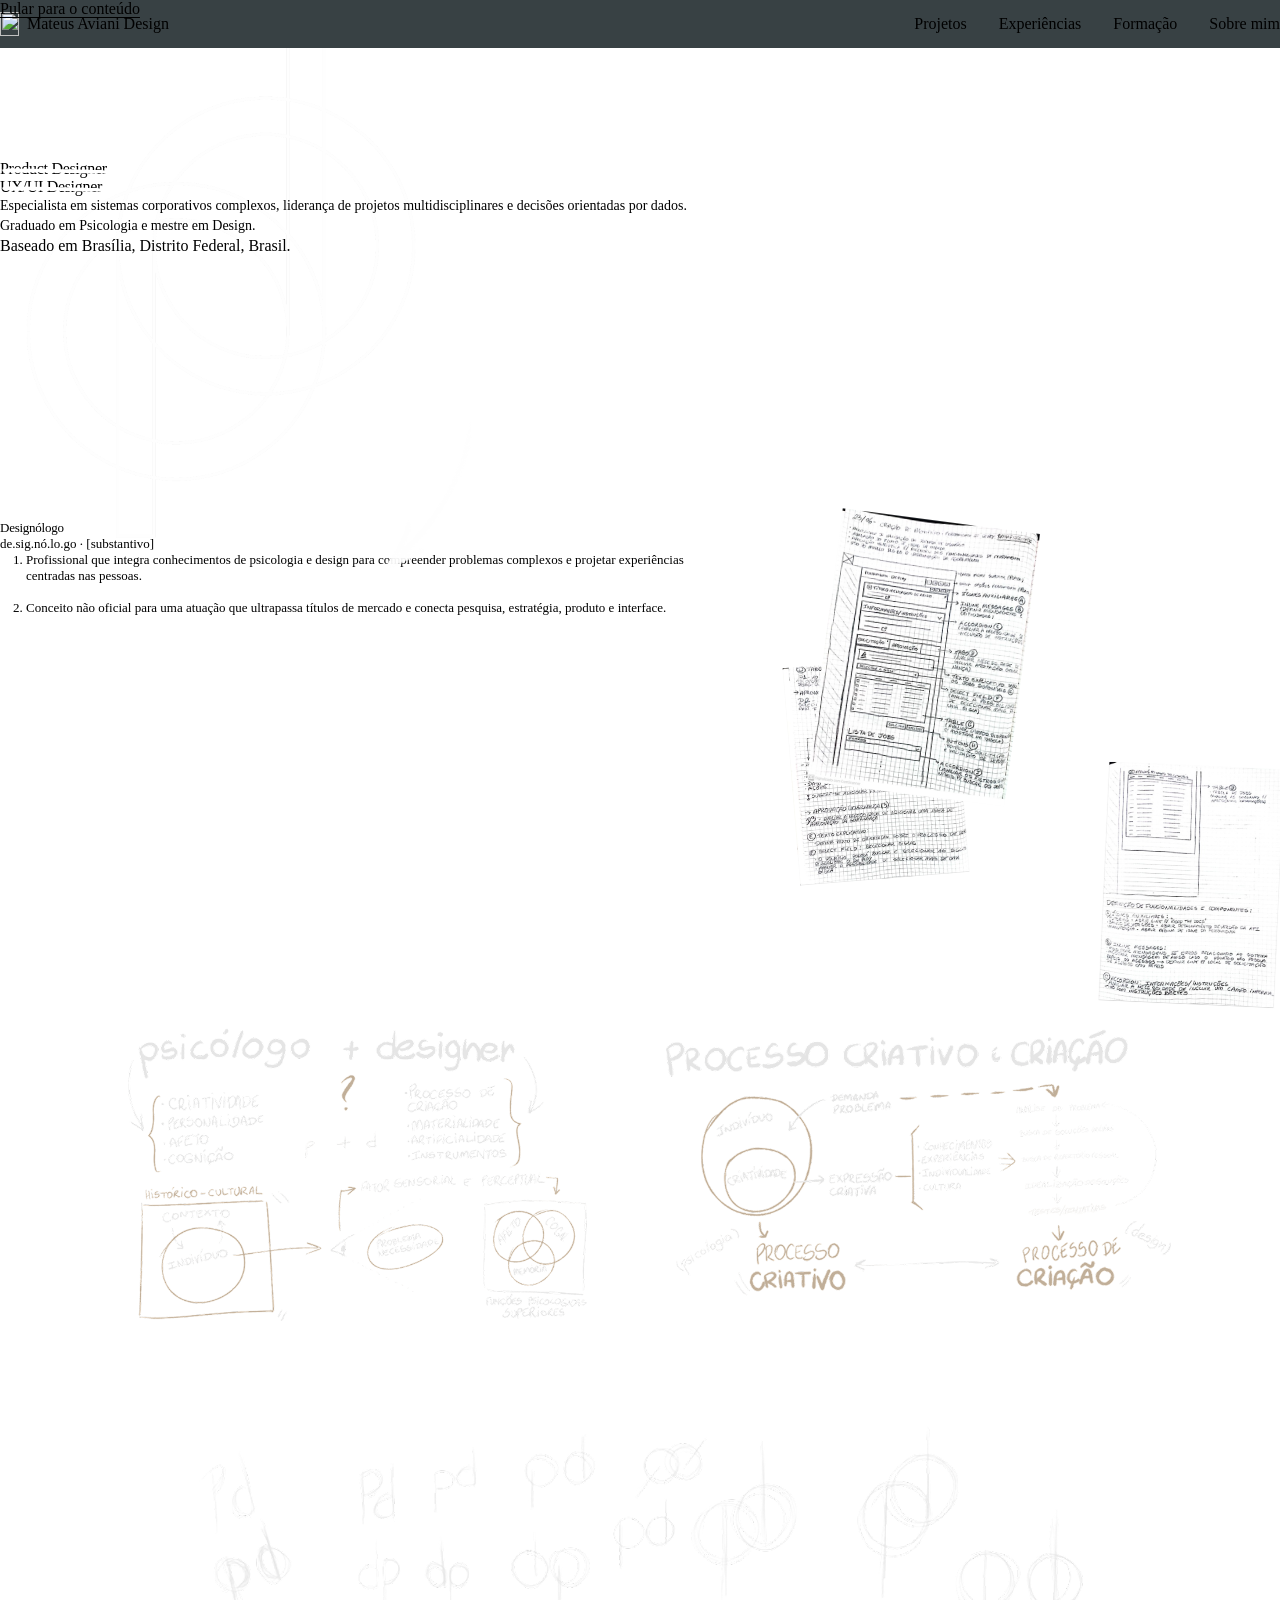
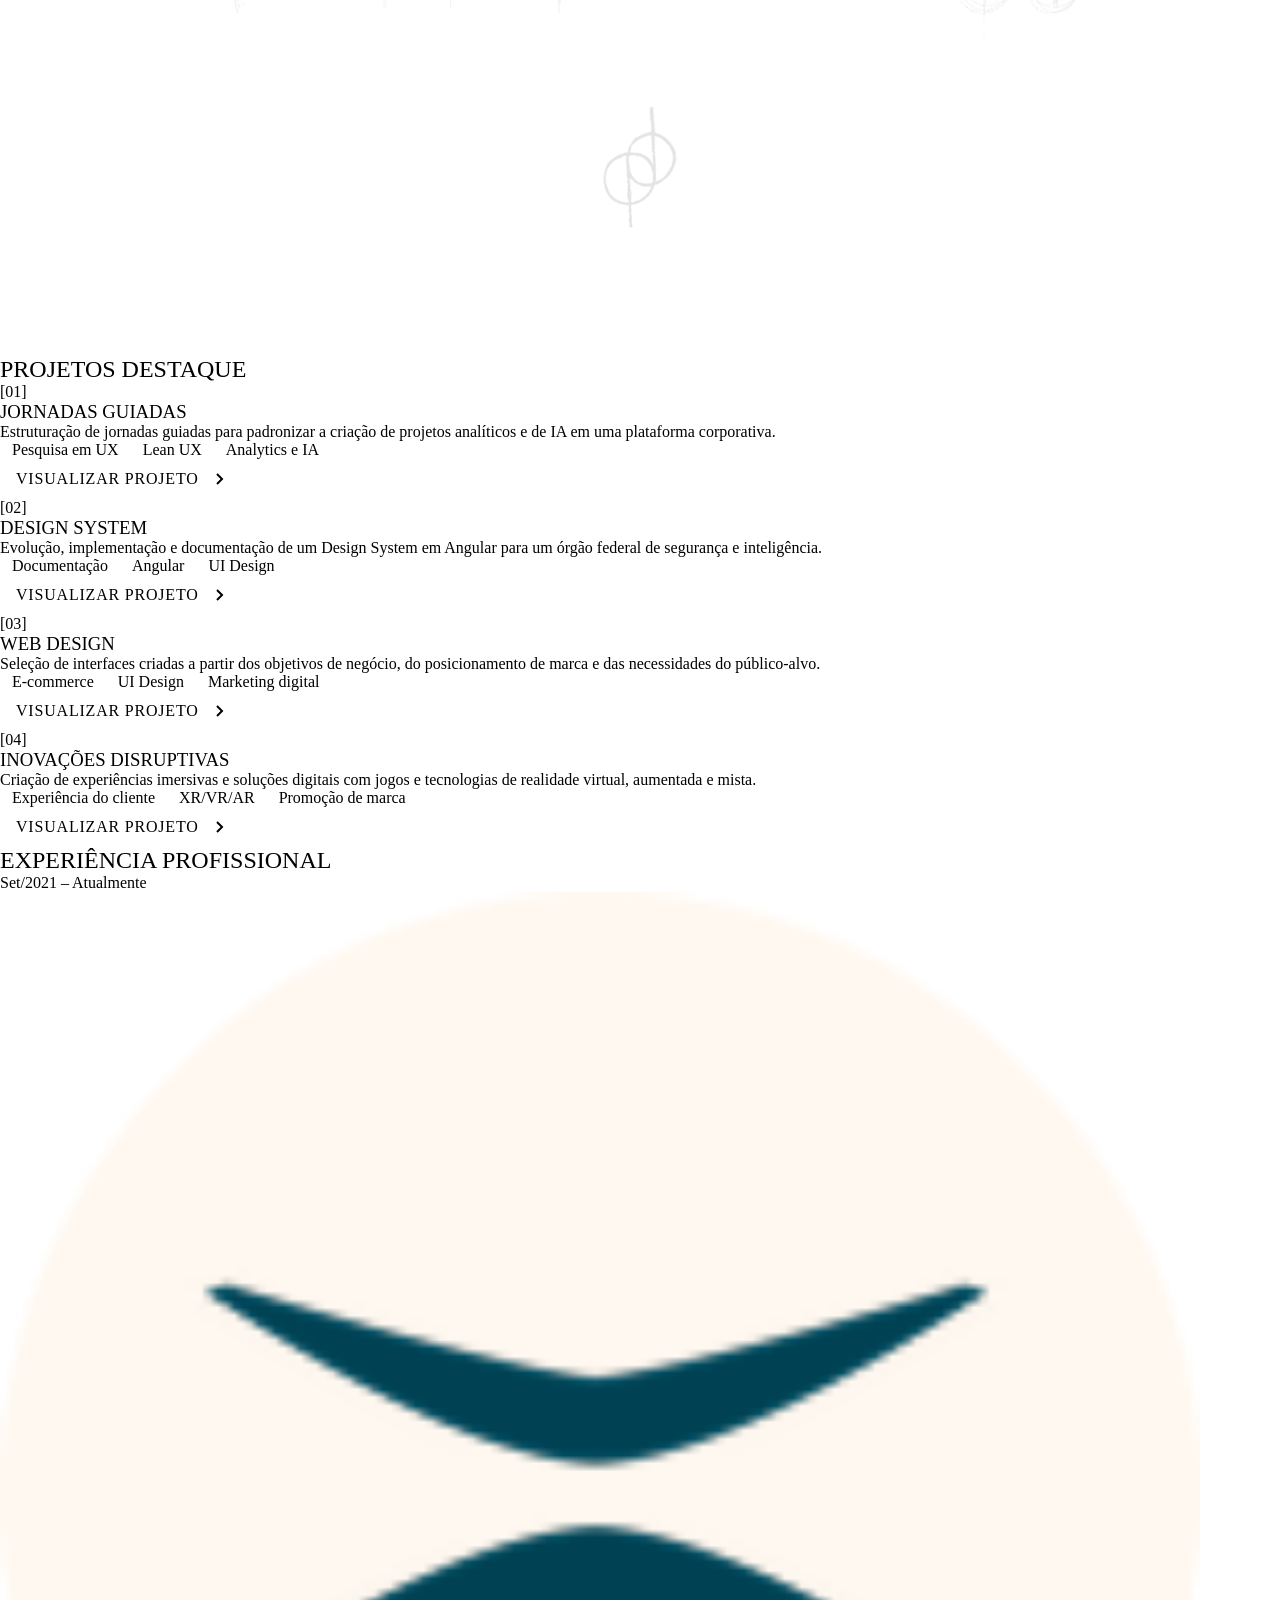
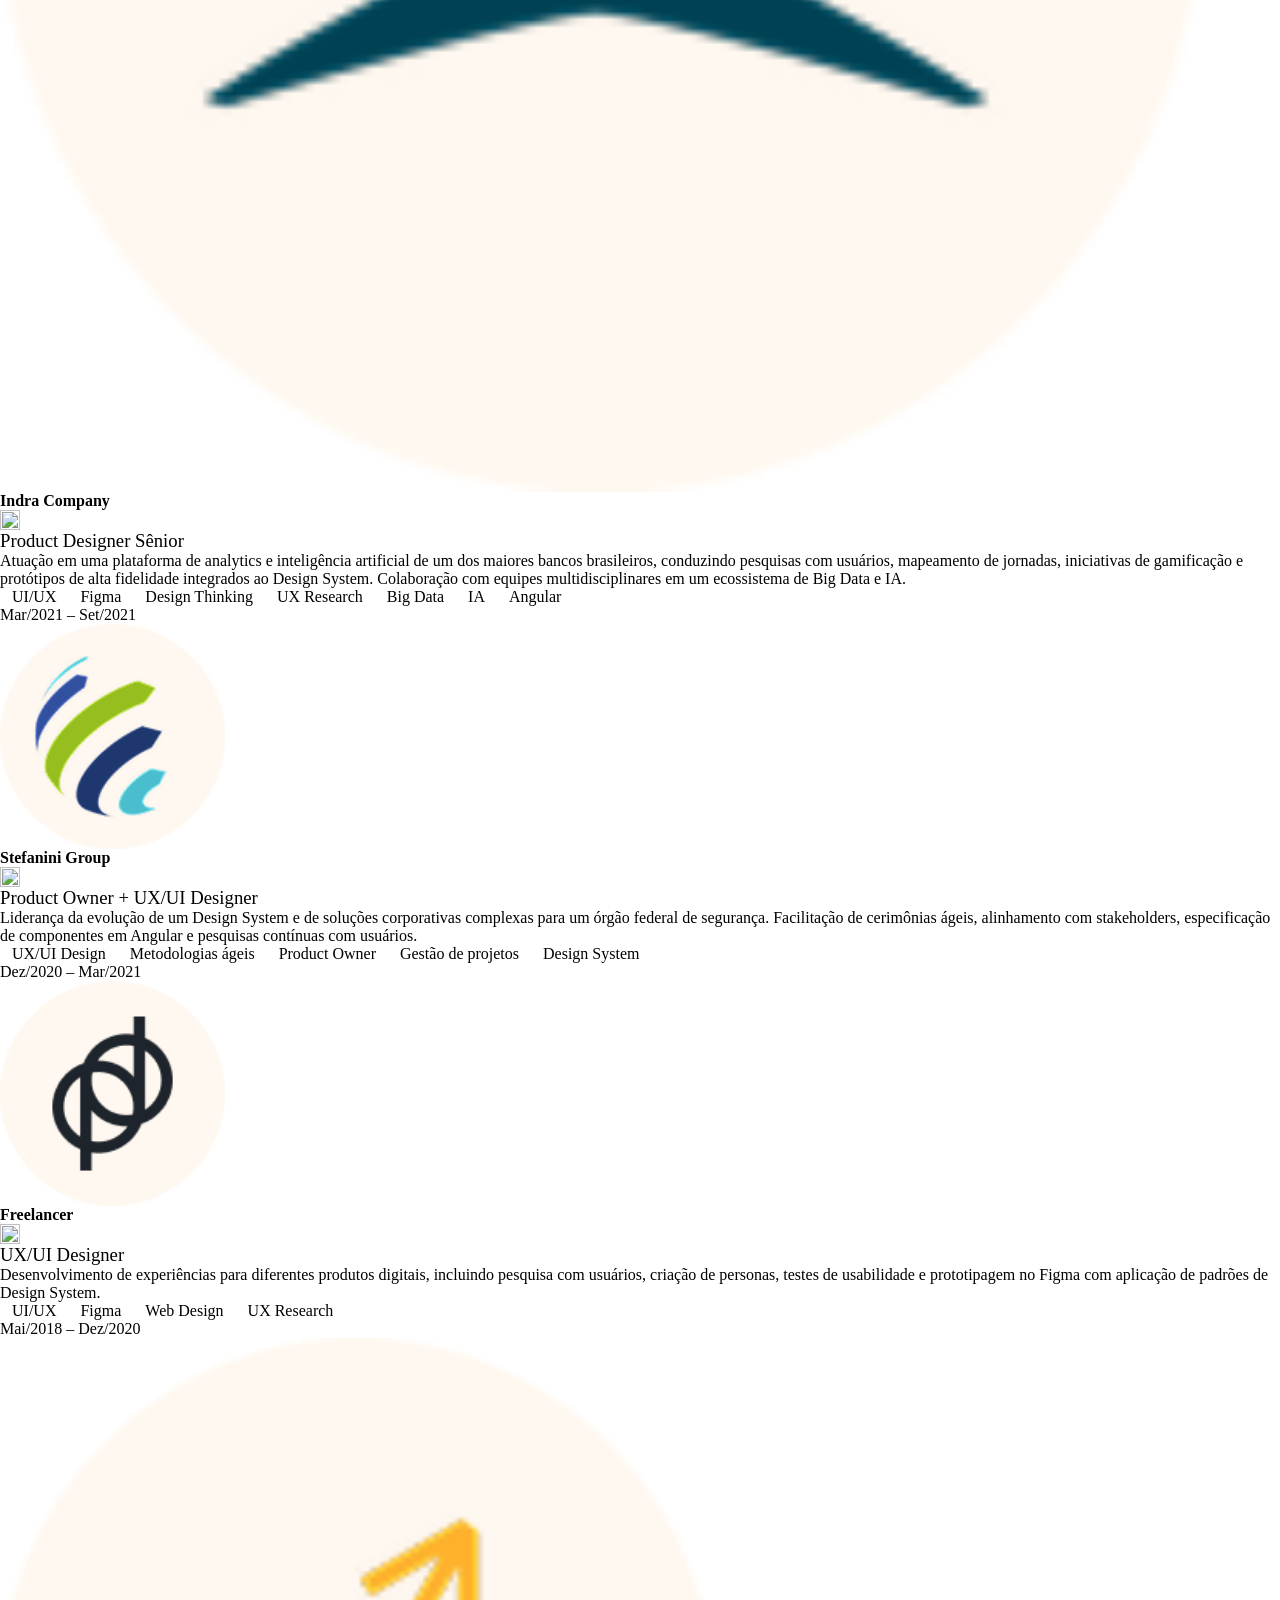
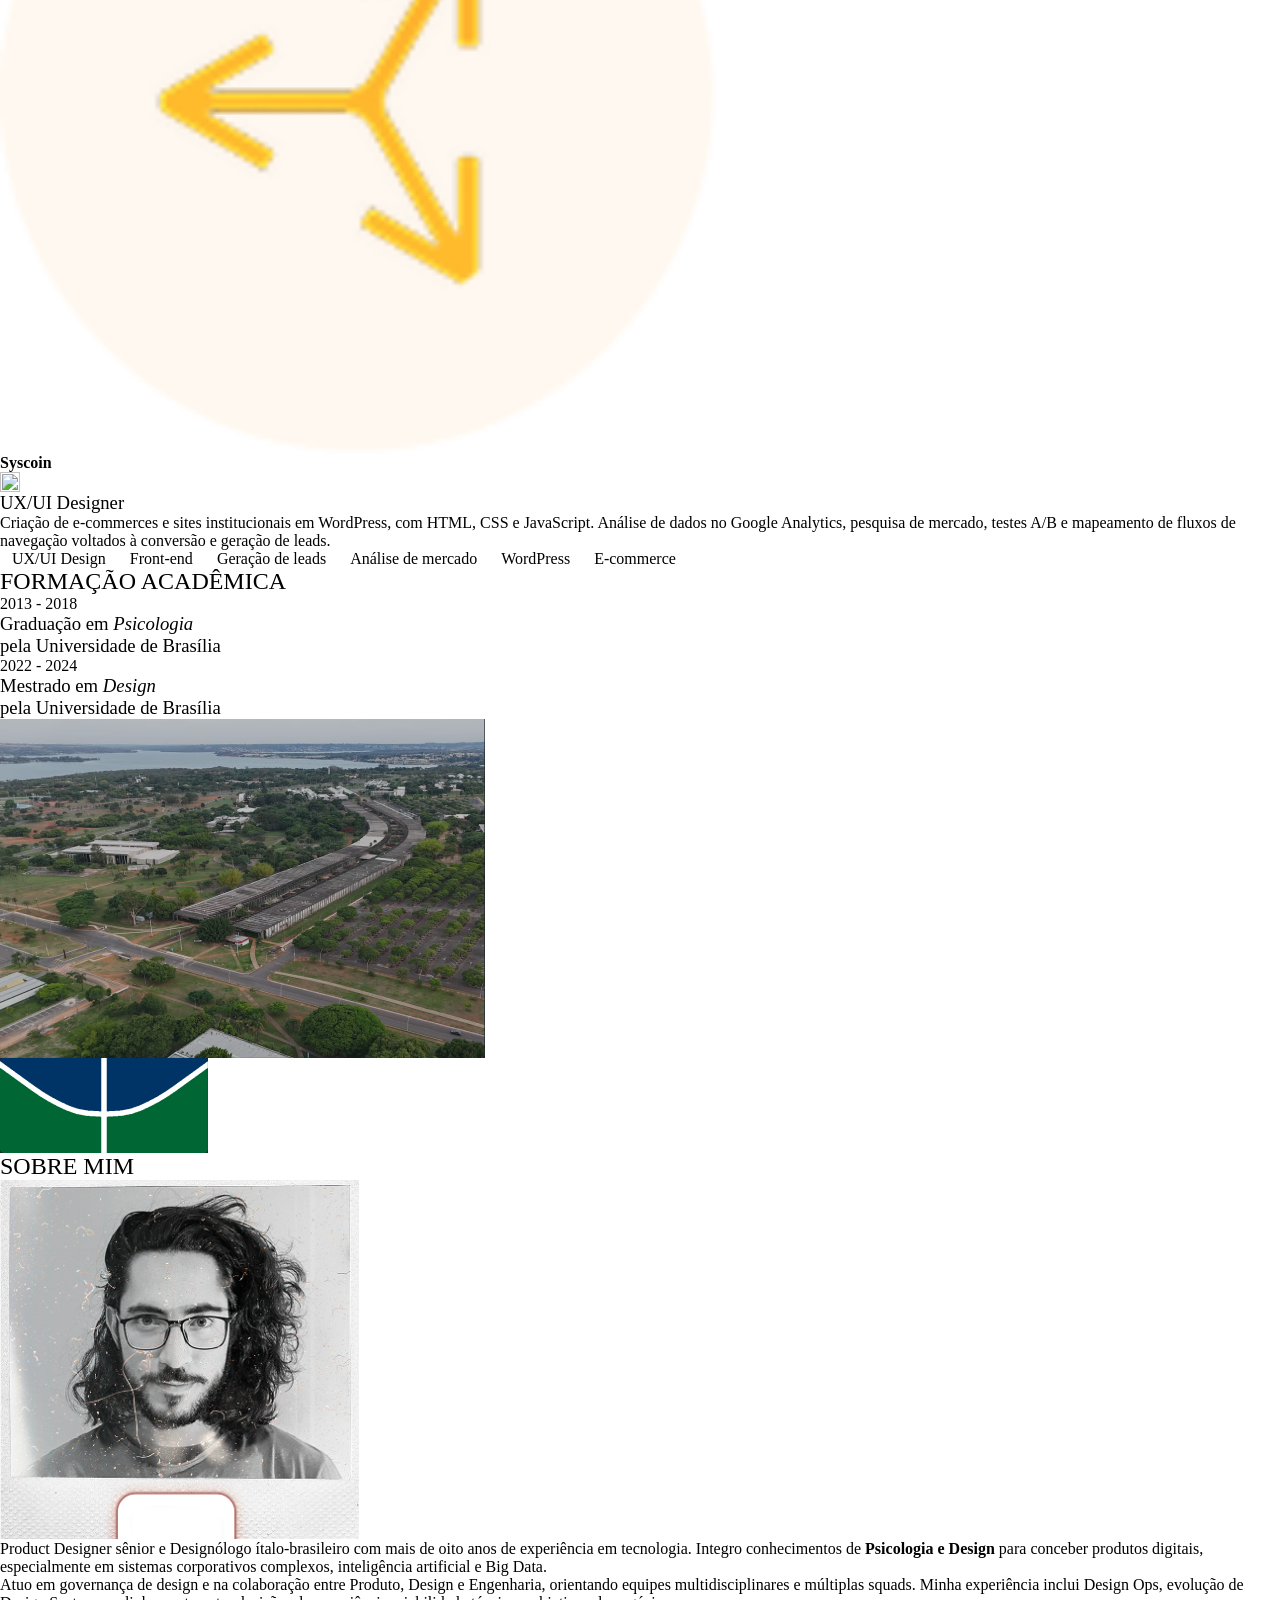
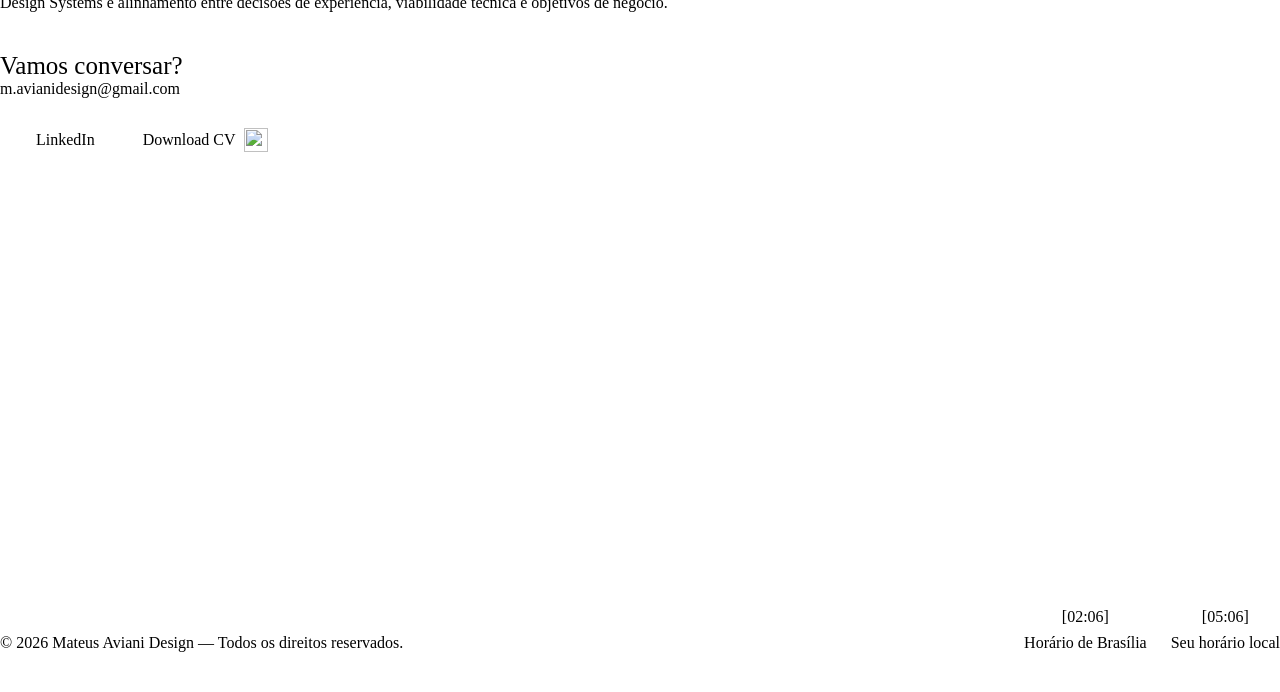
==== commit 5b0b4b34: "Revisa conteúdo, acessibilidade e desempenho do portfólio" ====
--- a/index.html
+++ b/index.html
@@ -4,10 +4,26 @@
 <head>
   <meta charset="utf-8">
   <meta name="viewport" content="width=device-width, initial-scale=1">
-  <meta name="description" content="Portfólio de Mateus Aviani, UX/UI e Product Designer.">
-  <title>Mateus Aviani Design</title>
+  <meta name="description" content="Portfólio de Mateus Aviani, Product Designer especializado em sistemas corporativos complexos, Design Systems, inteligência artificial e produtos orientados por dados.">
+  <title>Mateus Aviani — Product Designer e UX/UI Designer</title>
+  <link rel="canonical" href="https://mavianidesign.github.io/portfolio/">
+  <meta property="og:type" content="website">
+  <meta property="og:locale" content="pt_BR">
+  <meta property="og:site_name" content="Mateus Aviani Design">
+  <meta property="og:title" content="Mateus Aviani — Product Designer e UX/UI Designer">
+  <meta property="og:description" content="Portfólio de Mateus Aviani, Product Designer especializado em sistemas corporativos complexos, Design Systems, inteligência artificial e produtos orientados por dados.">
+  <meta property="og:url" content="https://mavianidesign.github.io/portfolio/">
+  <meta property="og:image" content="https://mavianidesign.github.io/portfolio/assets/images/index/about-composition.png">
+  <meta property="og:image:alt" content="Retrato de Mateus Aviani com composição gráfica">
+  <meta name="twitter:card" content="summary_large_image">
+  <meta name="twitter:title" content="Mateus Aviani — Product Designer e UX/UI Designer">
+  <meta name="twitter:description" content="Portfólio de Mateus Aviani, Product Designer especializado em sistemas corporativos complexos, Design Systems, inteligência artificial e produtos orientados por dados.">
+  <meta name="twitter:image" content="https://mavianidesign.github.io/portfolio/assets/images/index/about-composition.png">
   <link rel="icon" href="assets/icons/logo_black.svg" type="image/svg+xml" media="(prefers-color-scheme: light)">
   <link rel="icon" href="assets/icons/logo_white.svg" type="image/svg+xml" media="(prefers-color-scheme: dark)">
+  <link rel="preconnect" href="https://fonts.googleapis.com">
+  <link rel="preconnect" href="https://fonts.gstatic.com" crossorigin>
+  <link rel="preload" href="assets/images/index/logo_pd.gif" as="image" fetchpriority="high">
   <link rel="stylesheet" href="css/tokens.css">
   <link rel="stylesheet" href="css/base.css">
   <link rel="stylesheet" href="css/layout.css">
@@ -20,6 +36,7 @@
 </head>
 
 <body>
+  <a class="skip-link" href="#conteudo-principal">Pular para o conteúdo</a>
   <header class="site-header">
     <div class="container header-inner"><a class="brand" href="#inicio"><img src="assets/icons/logo-mateus-aviani.svg"
           width="19" height="24" alt="">Mateus Aviani Design</a><button class="menu-toggle" type="button"
@@ -28,21 +45,21 @@
           href="#experiencias">Experiências</a><a href="#formacao">Formação</a><a href="#sobre">Sobre mim</a></nav>
     </div>
   </header>
-  <main>
+  <main id="conteudo-principal">
     <section id="inicio" class="home-hero" aria-labelledby="home-title">
-      <img class="home_hero__logo_bg" src="assets/images/index/logo_pd.gif" width="828" height="45"
-        alt="" aria-hidden="true">
+      <img class="home_hero__logo_bg" src="assets/images/index/logo_pd.gif" width="1308" height="1744"
+        alt="" aria-hidden="true" fetchpriority="high">
       <div class="container home-hero__layout">
         <div class="home-hero__intro">
-          <h1 id="home-title" class="home-hero__title"><span class="home-hero__title-line">UX/UI<span class="home-hero__mobile-break"><br></span> Designer<img class="home-hero__scratch" src="assets/images/index/line-title.svg" width="828" height="45" alt="" aria-hidden="true" data-home-scratch></span><br><span class="home-hero__title-line">Product<span class="home-hero__mobile-break"><br></span> Designer<img class="home-hero__scratch" src="assets/images/index/line-title.svg" width="828" height="45" alt="" aria-hidden="true" data-home-scratch></span></h1>
+          <h1 id="home-title" class="home-hero__title"><span class="home-hero__title-line">Product<span class="home-hero__mobile-break"><br></span> Designer<img class="home-hero__scratch" src="assets/images/index/line-title.svg" width="828" height="45" alt="" aria-hidden="true" data-home-scratch></span><br><span class="home-hero__title-line">UX/UI<span class="home-hero__mobile-break"><br></span> Designer<img class="home-hero__scratch" src="assets/images/index/line-title.svg" width="828" height="45" alt="" aria-hidden="true" data-home-scratch></span></h1>
           <div class="home-hero__copy">
-            <p>Especializado em sistemas corporativos complexos, liderança em projetos multidisciplinares e ações
-              orientadas por dados.<br>Graduado em <span>Psicologia</span> e Mestre em <span>Design</span>.</p>
-            <p>Atualmente em Brasília - Distrito Federal, Brasil.</p>
-          </div>
-        </div>
-        <img class="home-hero__arrow" src="assets/images/home-initial-sections-3942-881/arrow-035.png" width="244"
-          height="43" alt="" aria-hidden="true" data-home-arrow>
+            <p>Especialista em sistemas corporativos complexos, liderança de projetos multidisciplinares e decisões
+              orientadas por dados.<br>Graduado em <span>Psicologia</span> e mestre em <span>Design</span>.</p>
+            <p>Baseado em Brasília, Distrito Federal, Brasil.</p>
+          </div>
+        </div>
+        <img class="home-hero__arrow" src="assets/images/home-initial-sections-3942-881/arrow-035.png" width="488"
+          height="86" alt="" aria-hidden="true" data-home-arrow>
       </div>
     </section>
     <section class="home-designologist section" aria-labelledby="designologist-title">
@@ -52,19 +69,19 @@
             <h2 id="designologist-title">Designólogo</h2>
             <p class="home-designologist__pronunciation">de.sig.nó.lo.go &middot; [substantivo]</p>
             <ol>
-              <li>Especialista com conhecimentos interdisciplinares entre psicologia e design, com o intuito de afastar interpretações de senso comum, reducionismos sobre o comportamento humano e explicações pseudocientíficas.</li>
-              <li>Conceito não oficial designado para aquele que não se limita aos termos de mercado, abrangendo sua atuação para além de títulos dentro da área de UX/UI ou Designer de produtos.</li>
+              <li>Profissional que integra conhecimentos de psicologia e design para compreender problemas complexos e projetar experiências centradas nas pessoas.</li>
+              <li>Conceito não oficial para uma atuação que ultrapassa títulos de mercado e conecta pesquisa, estratégia, produto e interface.</li>
             </ol>
           </div>
           <div class="home-designologist__sketches" aria-hidden="true">
             <img class="home-designologist__sketch home-designologist__sketch--back"
-              src="assets/images/index/CamScanner 06-24-2022 10.51_2 1.jpg" width="177" height="241" alt=""
+              src="assets/images/index/design-sketch-back.jpg" width="480" height="652" alt=""
               loading="lazy">
             <img class="home-designologist__sketch home-designologist__sketch--middle"
-              src="assets/images/index/CamScanner 06-24-2022 10.51_3 1.jpg" width="170" height="218" alt=""
+              src="assets/images/index/design-sketch-middle.jpg" width="480" height="615" alt=""
               loading="lazy">
             <img class="home-designologist__sketch home-designologist__sketch--front"
-              src="assets/images/home-initial-sections-3942-881/camscanner-design-sketch-01.png" width="199" height="261"
+              src="assets/images/index/design-sketch-front.jpg" width="480" height="664"
               alt="" loading="lazy">
           </div>
         </div>
@@ -85,10 +102,10 @@
           <article class="project-card project-card--jornadas">
             <div class="project-content"><span class="index">[01]</span>
               <h3>JORNADAS GUIADAS</h3>
-              <p>Criação de projetos analíticos e IA estruturada em processos padronizados da plataforma institucional
-                viabilizadora de projetos.</p>
+              <p>Estruturação de jornadas guiadas para padronizar a criação de projetos analíticos e de IA em uma
+                plataforma corporativa.</p>
               <div class="tag-list"><span class="tag">Pesquisa em UX</span><span class="tag">Lean UX</span><span
-                  class="tag">IA Analytics</span></div>
+                  class="tag">Analytics e IA</span></div>
             </div>
             <div class="project-content">
               <a class="project-button" href="projetos/jornadas-guiadas.html">Visualizar projeto <svg
@@ -102,7 +119,7 @@
           <article class="project-card project-card--design-system">
             <div class="project-content"><span class="index">[02]</span>
               <h3>DESIGN SYSTEM</h3>
-              <p>Atualização, manutenção, implementação e documentação de Design System em Angular para órgão federal de
+              <p>Evolução, implementação e documentação de um Design System em Angular para um órgão federal de
                 segurança e inteligência.</p>
               <div class="tag-list"><span class="tag">Documentação</span><span class="tag">Angular</span><span
                   class="tag">UI Design</span></div>
@@ -119,9 +136,9 @@
           <article class="project-card project-card--web-design">
             <div class="project-content"><span class="index">[03]</span>
               <h3>WEB DESIGN</h3>
-              <p>Coleção de interfaces criadas a partir do entendimento de objetivo do negócio, posicionamento da marca
-                e foco do público-alvo.</p>
-              <div class="tag-list"><span class="tag">eCommerce</span><span class="tag">UI Design</span><span
+              <p>Seleção de interfaces criadas a partir dos objetivos de negócio, do posicionamento de marca e das
+                necessidades do público-alvo.</p>
+              <div class="tag-list"><span class="tag">E-commerce</span><span class="tag">UI Design</span><span
                   class="tag">Marketing digital</span></div>
             </div>
             <div class="project-preview">
@@ -137,7 +154,7 @@
           <article class="project-card project-card--inovacoes">
             <div class="project-content"><span class="index">[04]</span>
               <h3>INOVAÇÕES DISRUPTIVAS</h3>
-              <p>Criação de experiências imersivas e soluções digitais inovadoras por meio de jogos, realidade virtual,
+              <p>Criação de experiências imersivas e soluções digitais com jogos e tecnologias de realidade virtual,
                 aumentada e mista.</p>
               <div class="tag-list"><span class="tag">Experiência do cliente</span><span
                   class="tag">XR/VR/AR</span><span class="tag">Promoção de marca</span></div>
@@ -166,13 +183,13 @@
                 alt=""></span>
             <div class="timeline-content">
               <h3>Product Designer Sênior</h3>
-              <p>Atuação como UX/UI Designer sênior na plataforma de analytics e inteligência artificial de um dos
-                maiores bancos brasileiros. Condução de pesquisas de usuário, mapeamento de jornadas, gamificação,
-                prototipagem de alta fidelidade integrada ao Design System e colaboração estreita com times
-                multifuncionais em ecossistema de Big Data e IA.</p>
+              <p>Atuação em uma plataforma de analytics e inteligência artificial de um dos maiores bancos brasileiros,
+                conduzindo pesquisas com usuários, mapeamento de jornadas, iniciativas de gamificação e protótipos de
+                alta fidelidade integrados ao Design System. Colaboração com equipes multidisciplinares em um ecossistema
+                de Big Data e IA.</p>
               <div class="tag-list"><span class="tag">UI/UX</span><span class="tag">Figma</span><span class="tag">Design
                   Thinking</span><span class="tag">UX Research</span><span class="tag">Big Data</span><span
-                  class="tag">AI</span><span class="tag">Angular</span></div>
+                  class="tag">IA</span><span class="tag">Angular</span></div>
             </div>
           </article>
           <article class="timeline-item">
@@ -183,11 +200,11 @@
                 alt=""></span>
             <div class="timeline-content">
               <h3>Product Owner + UX/UI Designer</h3>
-              <p>Liderança de Design System e soluções de sistemas corporativos complexos para a Orgão Federal de
-                Segurança. Facilitador de cerimônias ágeis, alinhamento direto com stakeholders, especificação técnica
-                para biblioteca de componentes em Angular e realização de pesquisas contínuas com usuários finais.</p>
-              <div class="tag-list"><span class="tag">UX/UI Design</span><span class="tag">Agile Methodology</span><span
-                  class="tag">Product Owner</span><span class="tag">Project Management</span><span class="tag">Design
+              <p>Liderança da evolução de um Design System e de soluções corporativas complexas para um órgão federal de
+                segurança. Facilitação de cerimônias ágeis, alinhamento com stakeholders, especificação de componentes em
+                Angular e pesquisas contínuas com usuários.</p>
+              <div class="tag-list"><span class="tag">UX/UI Design</span><span class="tag">Metodologias ágeis</span><span
+                  class="tag">Product Owner</span><span class="tag">Gestão de projetos</span><span class="tag">Design
                   System</span></div>
             </div>
           </article>
@@ -199,9 +216,8 @@
                 alt=""></span>
             <div class="timeline-content">
               <h3>UX/UI Designer</h3>
-              <p>Desenvolvimento de soluções de experiência de usuário para diversos ecossistemas digitais. Condução de
-                pesquisas de usuário, criação de personas, testes de usabilidade, prototipagem ágil em Figma
-                fundamentada em sólidos conceitos de Design Systems.</p>
+              <p>Desenvolvimento de experiências para diferentes produtos digitais, incluindo pesquisa com usuários,
+                criação de personas, testes de usabilidade e prototipagem no Figma com aplicação de padrões de Design System.</p>
               <div class="tag-list"><span class="tag">UI/UX</span><span class="tag">Figma</span><span class="tag">Web
                   Design</span><span class="tag">UX Research</span></div>
             </div>
@@ -214,12 +230,12 @@
                 alt=""></span>
             <div class="timeline-content">
               <h3>UX/UI Designer</h3>
-              <p>Desenvolvimento de e-commerce e websites institucionais em WordPress utilizando HTML/CSS/JS. Análise de
-                métricas via Google Analytics, pesquisa de mercado, testes A/B e mapeamento de fluxo de navegação com
-                foco em aumento de conversão e geração de leads.</p>
+              <p>Criação de e-commerces e sites institucionais em WordPress, com HTML, CSS e JavaScript. Análise de dados
+                no Google Analytics, pesquisa de mercado, testes A/B e mapeamento de fluxos de navegação voltados à
+                conversão e geração de leads.</p>
               <div class="tag-list"><span class="tag">UX/UI Design</span><span class="tag">Front-end</span><span
-                  class="tag">Leads</span><span class="tag">Market Analysis</span><span
-                  class="tag">WordPress</span><span class="tag">e-commerce</span></div>
+                  class="tag">Geração de leads</span><span class="tag">Análise de mercado</span><span
+                  class="tag">WordPress</span><span class="tag">E-commerce</span></div>
             </div>
           </article>
         </div>
@@ -227,16 +243,16 @@
     </section>
     <section id="formacao" class="education section">
       <div class="container">
-        <h2 class="section-title">FORMAÇÃO EDUCACIONAL</h2>
+        <h2 class="section-title">FORMAÇÃO ACADÊMICA</h2>
         <div class="education-grid">
           <div class="education-list">
             <article>
               <p>2013 - 2018</p>
-              <h3>Graduado em <em>psicologia</em><br>pela Universidade de Brasília</h3>
+              <h3>Graduação em <em>Psicologia</em><br>pela Universidade de Brasília</h3>
             </article>
             <article>
               <p>2022 - 2024</p>
-              <h3>Mestre em <em>design</em><br>pela Universidade de Brasília</h3>
+              <h3>Mestrado em <em>Design</em><br>pela Universidade de Brasília</h3>
             </article>
           </div>
           <div class="education-visual"><img src="assets/images/index/education-unb.png" width="485"
@@ -254,14 +270,12 @@
               src="assets/images/index/about-composition.png" width="359" height="344"
               alt="Retrato de Mateus Aviani com composição gráfica decorativa" loading="lazy"></div>
           <div>
-            <p>UX/UI Designer Sênior, Product Designer e Designólogo* ítalo-brasileiro com mais de 8 anos de experiência
-              no setor de tecnologia, unindo minhas formações e conhecimentos em <strong>Psicologia e Design</strong>
-              para liderar a concepção e arquitetura de produtos digitais. Especialista na integração de Inteligência
-              Artificial e Big Data à experiência do usuário.</p>
-            <p>Possuo extensa atuação na governança de design, orientando projetos com equipes transversais e definindo
-              estratégias de atuação em múltiplas squads. Foco em Design Ops, escalabilidade de Design Systems complexos
-              e garantia de alinhamento técnico contínuo entre as áreas de Produto, Design e Engenharia, otimizando
-              métricas de negócio, engajamento e conversão.</p>
+            <p>Product Designer sênior e Designólogo ítalo-brasileiro com mais de oito anos de experiência em tecnologia.
+              Integro conhecimentos de <strong>Psicologia e Design</strong> para conceber produtos digitais, especialmente em
+              sistemas corporativos complexos, inteligência artificial e Big Data.</p>
+            <p>Atuo em governança de design e na colaboração entre Produto, Design e Engenharia, orientando equipes
+              multidisciplinares e múltiplas squads. Minha experiência inclui Design Ops, evolução de Design Systems e
+              alinhamento entre decisões de experiência, viabilidade técnica e objetivos de negócio.</p>
           </div>
         </div>
       </div>
@@ -272,11 +286,11 @@
     <div class="container">
       <div class="contact-main">
         <p>Vamos conversar?</p><a href="mailto:m.avianidesign@gmail.com">m.avianidesign@gmail.com</a>
-        <div class="contact-links"><a href="https://www.linkedin.com/in/mateus-aviani/" target="_blank" rel="noopener noreferrer"><img src="assets/icons/linkedin.svg" alt="">Linkedin</a><a
-            href="assets/doc/Mateus_Aviani_Product_Designer.pdf" download>Download CV <img src="assets/icons/download.svg" alt=""></a></div>
+        <div class="contact-links"><a href="https://www.linkedin.com/in/mateus-aviani/" target="_blank" rel="noopener noreferrer"><img src="assets/icons/linkedin.svg" width="16" height="16" alt="">LinkedIn</a><a
+            href="assets/doc/Mateus_Aviani_Product_Designer.pdf" download>Download CV <img src="assets/icons/download.svg" width="24" height="24" alt=""></a></div>
       </div>
       <div class="footer-row">
-        <p>© 2026 Mateus Aviani Design - Todos os direitos reservados.</p>
+        <p>© 2026 Mateus Aviani Design — Todos os direitos reservados.</p>
         <div class="time-info">
           <div><b data-brasilia-time>[--:--]</b><span>Horário de Brasília</span></div>
           <div><b data-local-time>[--:--]</b><span>Seu horário local</span></div>
--- a/css/base.css
+++ b/css/base.css
@@ -0,0 +1,78 @@
+*,
+*::before,
+*::after {
+    box-sizing: border-box;
+}
+
+html {
+    scroll-behavior: smooth;
+    background: var(--color-background);
+}
+
+body {
+    margin: 0;
+    background: var(--color-background);
+    color: var(--color-text);
+    font-family: var(--font-body);
+    font-size: var(--text-body);
+    line-height: var(--leading-body);
+}
+
+h1,
+h2,
+h3,
+h4,
+p {
+    margin: 0;
+}
+
+h1,
+h2,
+h3,
+h4 {
+    font-family: var(--font-display);
+    font-weight: var(--weight-regular);
+    line-height: var(--leading-tight);
+}
+
+a {
+    color: inherit;
+    text-decoration-thickness: 0.08em;
+    text-underline-offset: 0.2em;
+}
+
+button,
+input,
+textarea,
+select {
+    font: inherit;
+}
+
+img,
+svg {
+    display: block;
+    max-width: 100%;
+}
+
+img {
+    height: auto;
+}
+
+:focus-visible {
+    outline: 2px solid var(--color-text-secondary);
+    outline-offset: 3px;
+}
+
+@media (prefers-reduced-motion: reduce) {
+    html {
+        scroll-behavior: auto;
+    }
+
+    *,
+    *::before,
+    *::after {
+        animation-duration: 0.01ms !important;
+        animation-iteration-count: 1 !important;
+        transition-duration: 0.01ms !important;
+    }
+}
--- a/css/components.css
+++ b/css/components.css
@@ -38,11 +38,13 @@
 .case-cover__context {
     display: grid;
     gap: var(--space-4);
+    min-width: 0;
 }
 
 .case-cover__copy {
     display: grid;
     gap: var(--space-4);
+    min-width: 0;
     color: var(--color-text-soft);
     font: var(--weight-regular) var(--text-sm) / var(--leading-body) var(--font-body);
 }
@@ -297,7 +299,7 @@
 }
 
 .site-nav a:hover,
-.site-nav a[aria-current="page"] {
+.site-nav a[aria-current="location"] {
     color: var(--color-text-soft);
 }
 
--- a/css/index.css
+++ b/css/index.css
@@ -0,0 +1,414 @@
+/* Composição visual exclusiva da página inicial. */
+.project-card {
+    position: relative;
+    isolation: isolate;
+    overflow: hidden;
+}
+
+.project-card::before {
+    position: absolute;
+    z-index: -1;
+    inset: 0;
+    content: "";
+    background: var(--project-card-image) center / cover no-repeat;
+    opacity: 0;
+    transition: opacity var(--duration-fast) ease;
+}
+
+.project-card--jornadas {
+    --project-card-image: url("../assets/images/jornadas-guiadas/descoberta/Banner.jpg");
+}
+
+.project-card--design-system {
+    --project-card-image: url("../assets/images/design-system/background-image.png");
+}
+
+.project-card--web-design {
+    --project-card-image: url("../assets/images/web-design/hero-collage.jpg");
+}
+
+.project-card--inovacoes {
+    --project-card-image: url("../assets/images/inovacoes-disruptivas/hero-event-background.jpg");
+}
+
+@media (any-hover: hover) {
+    .project-card:hover::before {
+        opacity: 1;
+    }
+}
+
+.project-card:focus-within::before {
+    opacity: 1;
+}
+
+/* Geometria e composição exclusivas das seções iniciais da home. */
+.skip-link {
+    position: fixed;
+    z-index: 100;
+    top: var(--space-4);
+    left: var(--space-4);
+    padding: var(--space-3) var(--space-4);
+    border-radius: var(--radius-sm);
+    background: var(--color-surface-inverse);
+    color: var(--color-on-inverse);
+    font: var(--weight-semibold) var(--text-sm) / var(--leading-ui) var(--font-interface);
+    transform: translateY(calc(-100% - var(--space-6)));
+}
+
+.skip-link:focus-visible {
+    transform: translateY(0);
+}
+
+.home-hero {
+    position: relative;
+
+}
+
+.home-hero__layout {
+    min-height: 520px;
+    position: relative;
+    padding: 160px 0;
+}
+
+.home_hero__logo_bg{
+    opacity: 0.1;
+    position: absolute;
+    width: 32%;
+    min-width: 320px;
+    height: auto;
+    z-index: 0;
+    top: 16px;
+    left: 16px;
+}
+
+.home_hero__logo_bg img {
+    width: 100%;
+    height: auto;
+}
+
+@media (prefers-reduced-motion: reduce) {
+    .home_hero__logo_bg {
+        display: none;
+    }
+}
+
+.home-hero__intro {
+    width: min(100%, 800.304px);
+}
+
+.home-hero__title,
+.home-designologist__copy h2 {
+    color: var(--color-text-secondary);
+    font: var(--weight-regular) 5rem / var(--leading-tight) var(--font-display);
+    letter-spacing: -0.01875em;
+}
+
+.home-hero__title {
+    white-space: nowrap;
+}
+
+.home-hero__title-line {
+    position: relative;
+    display: inline-block;
+    max-width: 100%;
+}
+
+.home-hero__scratch {
+    position: absolute;
+    top: .52em;
+    left: -.03em;
+    width: 104%;
+    max-width: none;
+    height: auto;
+    pointer-events: none;
+    user-select: none;
+}
+
+/* Com JavaScript ativo, as rasuras começam ocultas pela direita e a seta pela base.
+   Altere as durações abaixo; mantenha os tempos totais sincronizados em js/main.js. */
+.js .home-hero__scratch {
+    clip-path: inset(0 100% 0 0);
+}
+
+.js .home-hero__arrow {
+    clip-path: inset(0 0 0 100%);
+}
+
+.home-hero__scratch,
+.home-hero__arrow {
+    transition: clip-path 160ms ease-out;
+}
+
+.home-hero__arrow {
+    transition-duration: 200ms;
+}
+
+.home-hero__scratch.is-visible,
+.home-hero__arrow.is-visible {
+    clip-path: inset(0);
+}
+
+.home-hero__copy {
+    display: grid;
+    gap: var(--space-2);
+    margin-top: var(--space-6);
+    min-width: 0;
+}
+
+.home-hero__copy p:first-child {
+    font-size: 0.875rem;
+    line-height: 1.45;
+}
+
+.home-hero__copy p:last-child,
+.home-designologist__copy {
+    color: var(--color-text-soft);
+}
+
+.home-hero__copy p:last-child {
+    font-size: 1rem;
+    line-height: var(--leading-body);
+}
+
+.home-hero__copy span {
+    color: var(--color-text-secondary);
+}
+
+.home-hero__arrow {
+    position: absolute;
+    top: 480px;
+    left: 352px;
+    width: 176px;
+    max-width: none;
+    height: auto;
+    pointer-events: none;
+    transform: rotate(-60deg) scaleY(-1);
+}
+
+.home-designologist {
+    padding-block: 0 128px;
+}
+
+.home-designologist__definition {
+    display: grid;
+    grid-template-columns: minmax(0, 711.008px) minmax(280px, 1fr);
+    gap: 80px;
+    min-height: 508px;
+    padding: var(--space-2);
+}
+
+.home-designologist__copy h2 {
+    color: var(--color-accent);
+}
+
+.home-designologist__copy {
+    min-width: 0;
+    font-size: .8125rem;
+    line-height: var(--leading-body);
+}
+
+.home-designologist__pronunciation {
+    margin-top: var(--space-2);
+}
+
+.home-designologist__copy ol {
+    display: grid;
+    gap: 16px;
+    margin: var(--space-6) 0 0;
+    padding-left: 26px;
+    overflow-wrap: anywhere;
+}
+
+.home-hero__mobile-break {
+    display: none;
+}
+
+.home-designologist__sketches {
+    position: relative;
+    min-height: 508px;
+}
+
+.home-designologist__sketch {
+    position: absolute;
+    height: auto;
+}
+
+.home-designologist__sketch--back {
+    z-index: 1;
+    top: 244.64px;
+    right: 0;
+    width: 176.56px;
+    rotate: 2.59deg;
+    box-shadow: var(--shadow-200);
+}
+
+.home-designologist__sketch--middle {
+    z-index: 2;
+    top: 141.44px;
+    left: 0;
+    width: 170.112px;
+    rotate: -4.68deg;
+    box-shadow: var(--shadow-floating);
+}
+
+.home-designologist__sketch--front {
+    z-index: 3;
+    top: 0;
+    left: 33.28px;
+    width: 198.96px;
+    rotate: 7.47deg;
+    box-shadow: var(--shadow-200);
+}
+
+.home-designologist__diagrams {
+    display: grid;
+    grid-template-columns: minmax(0, 482fr) minmax(0, 505fr);
+    gap: 74px;
+    align-items: start;
+    width: min(100%, 1061.008px);
+    margin-inline: auto;
+}
+
+.home-designologist__diagrams img {
+    width: 100%;
+    height: auto;
+}
+
+.home-designologist__ideas,
+.home-designologist__mark {
+    display: block;
+    height: auto;
+    margin-inline: auto;
+}
+
+.home-designologist__ideas {
+    width: min(100%, 887.008px);
+    margin-top: 80px;
+}
+
+.home-designologist__mark {
+    width: 74px;
+    margin-top: 64px;
+}
+
+@media (max-width: 64rem) {
+    .home-hero__title,
+    .home-designologist__copy h2 {
+        font-size: clamp(4rem, 9vw, 6.8125rem);
+    }
+
+    .home-hero__arrow {
+        left: auto;
+        right: 30%;
+        top: 520px;    
+    }
+
+    .home-designologist__definition {
+        gap: var(--space-8);
+    }
+}
+
+@media (max-width: 48rem) {
+    .home-hero__layout {
+        min-height: 464px;
+        padding-top: var(--space-12);
+    }
+
+    .home-hero__arrow {
+        top: 336px;
+        left: 20px;
+        width: 176px;
+    }
+
+    .home-designologist__definition {
+        grid-template-columns: minmax(0, 1fr) minmax(224px, .55fr);
+        gap: var(--space-6);
+        min-height: 432px;
+    }
+
+    .home-designologist__sketches {
+        min-height: 432px;
+    }
+
+    .home-designologist__diagrams {
+        gap: var(--space-6);
+    }
+}
+
+@media (max-width: 40rem) {
+    .home_hero__logo_bg {
+        width: 320px;
+        min-width: 0;
+        max-width: calc(100% - 32px);
+    }
+
+    .home-hero__layout {
+        min-height: 600px;
+        padding-block: 80px;
+    }
+
+    .home-hero__title,
+    .home-designologist__copy h2 {
+        font-size: 2.5rem;
+        line-height: 1.2;
+        overflow-wrap: anywhere;
+    }
+
+
+    .home-hero__title {
+        white-space: normal;
+    }
+
+    .home-hero__copy p:first-child {
+        font-size: 1rem;
+    }
+
+    .home-hero__arrow {
+        top: 80%;
+        right: 25%;
+        width: 144px;
+    }
+
+    .home-designologist {
+        padding-bottom: 96px;
+    }
+
+    .home-designologist__definition {
+        grid-template-columns: minmax(0, 1fr);
+        min-height: 0;
+        padding: 0;
+    }
+
+    .home-designologist__sketches {
+        min-height: 480px;
+        width: min(100%, 304px);
+        margin-inline: auto;
+    }
+
+    .home-designologist__sketch--back {
+        right: 0;
+    }
+
+    .home-designologist__diagrams {
+        grid-template-columns: minmax(0, 1fr);
+        width: min(100%, 505.008px);
+        margin-top: var(--space-8);
+    }
+
+    .home-designologist__ideas {
+        margin-top: var(--space-12);
+    }
+
+    .home-designologist__mark {
+        margin-top: var(--space-10);
+    }
+
+    .experience .section-title {
+        font-size: clamp(2.25rem, 12vw, 3rem);
+    }
+
+    .project-card--inovacoes h3 {
+        font-size: clamp(2rem, 11vw, 2.75rem);
+        overflow-wrap: anywhere;
+    }
+}
